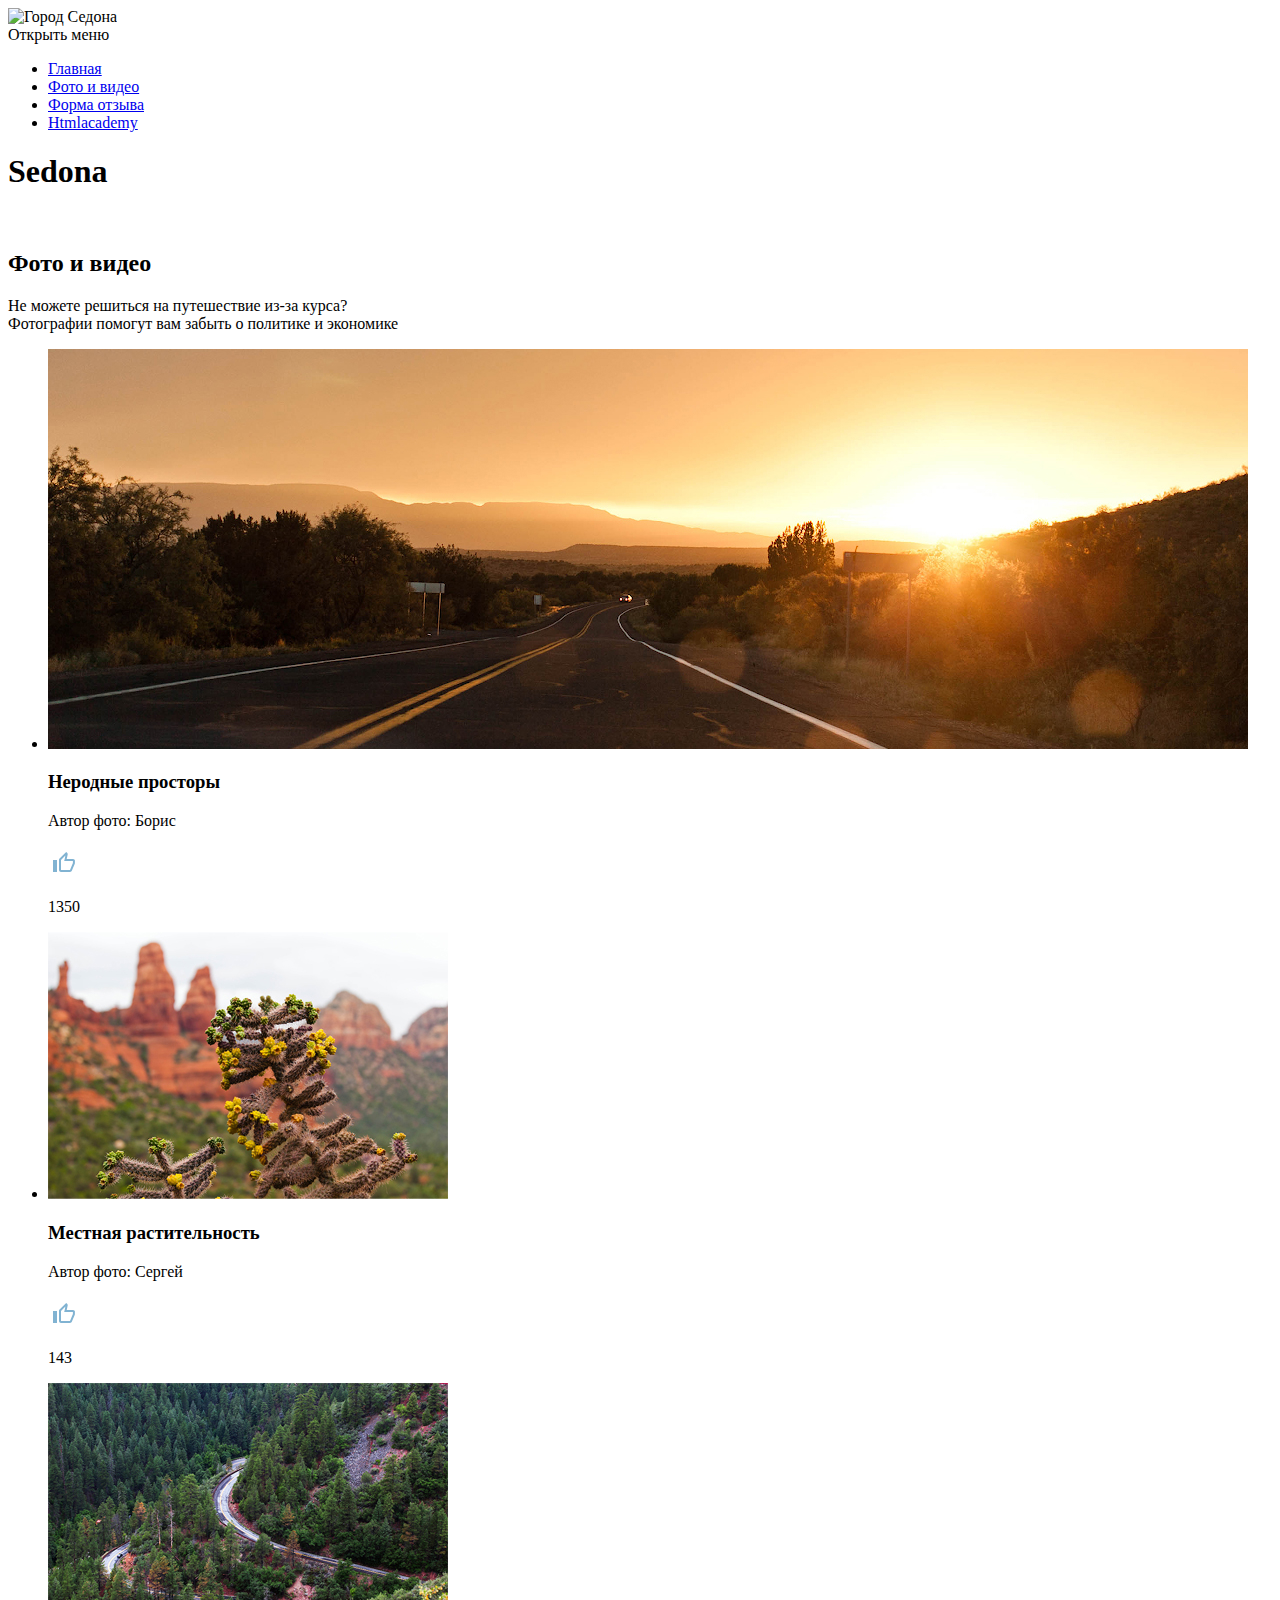
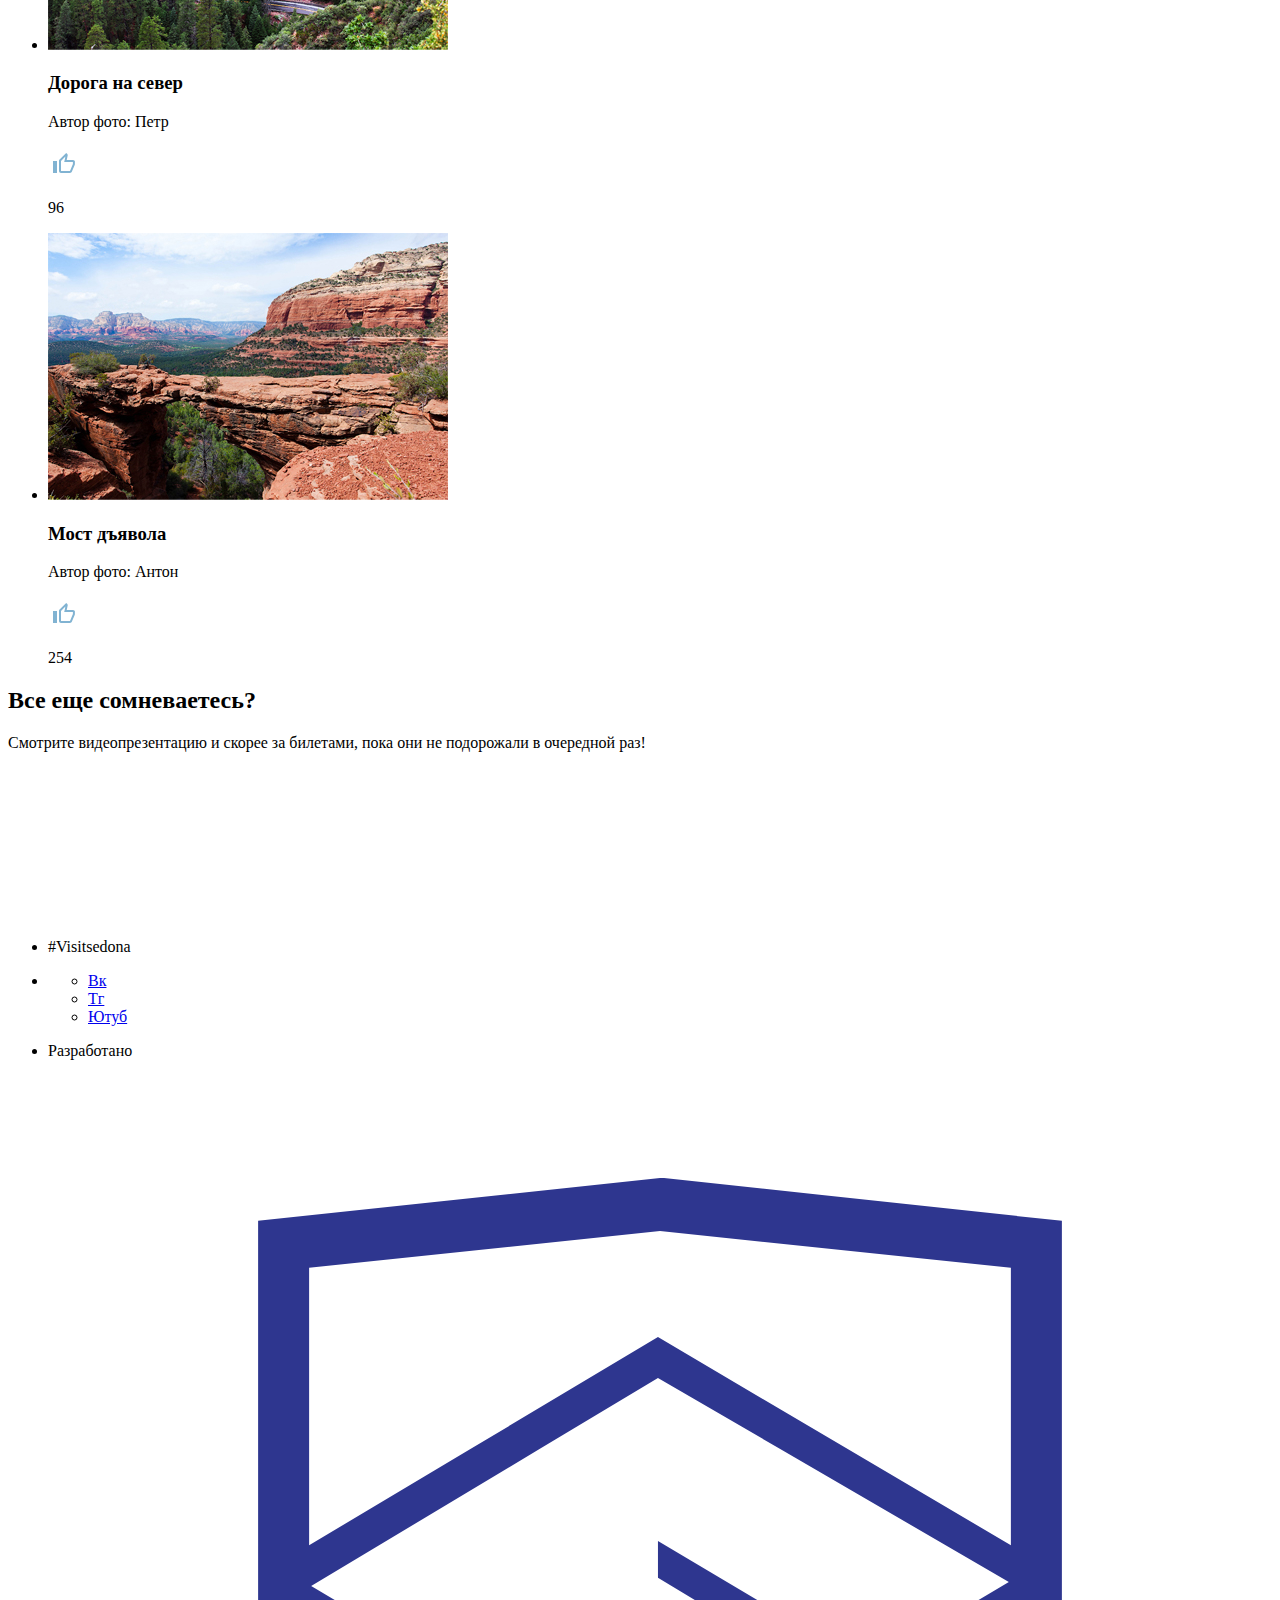
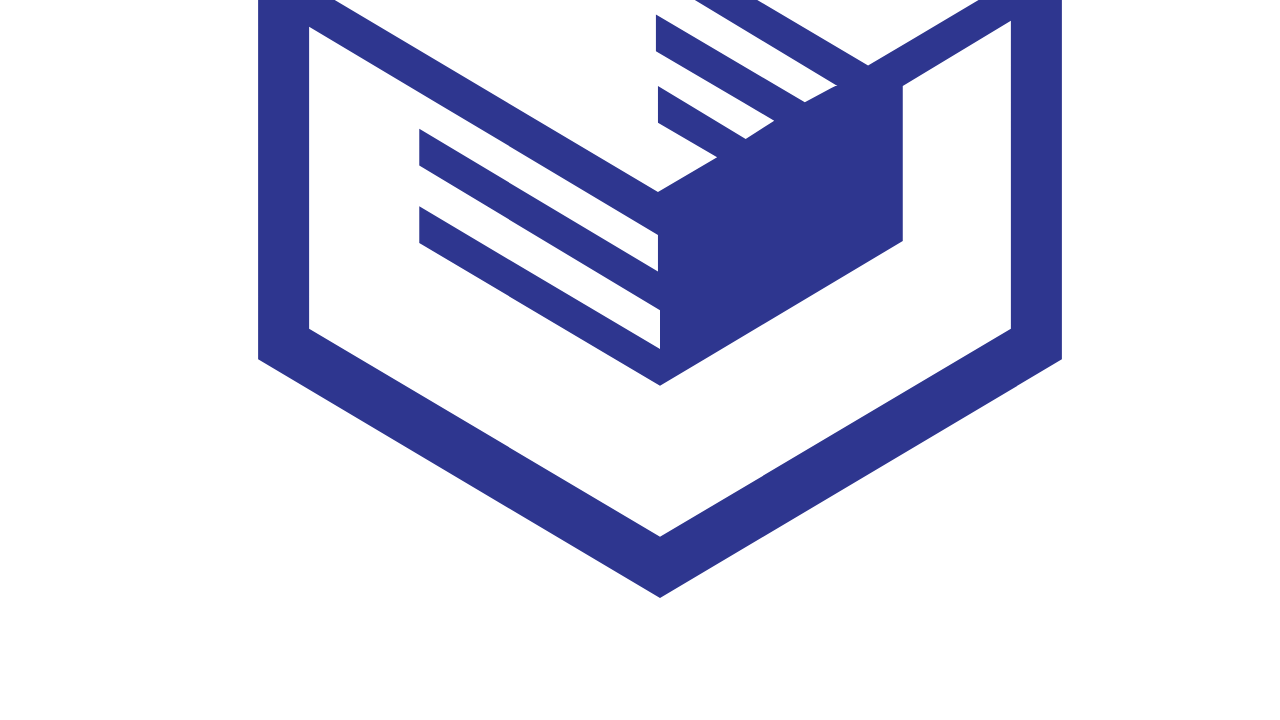
==== source/catalog.html @ a582811b "Внесение корректировок в разметку на всех страницах" ====
<!DOCTYPE html>
<html class="page" lang="ru">
  <head>
    <meta charset="utf-8">
    <title>Sedona | Галерея</title>
  </head>
  <body class="page__body">

    <header class="header">
      <div class="header__logo">
        <img src="./img/logo.svg" alt="Город Седона">
      </div>

      <nav class="header__nav nav">
        <buttom class="nav__toggle" type="button">
          <span class="visually-hidden">Открыть меню</span>
        </buttom>
        <ul class="nav__list">
          <li class="nav__item nav__item-active">
            <a class="nav__link" href="./index.html">Главная</a>
          </li>
          <li class="nav__item">
            <a class="nav__link" href="./catalog.html">Фото и видео</a>
          </li>
          <li class="nav__item">
            <a class="nav__link" href="./form.html">Форма отзыва</a>
          </li>
          <li class="nav__item">
            <a class="nav__link" href="#">Htmlacademy</a>
          </li>
        </ul>
      </nav>
    </header>


    <main class="main">

      <section class="intro intro-catalog">
        <h1 class="intro__title">Sedona</h1>
        <img class="Intro__cutter" src="./img/intro-triangle.svg" alt="">
      </section>

      <section class="gallery">
        <div class="container">
          <div class="section__header">
            <h2 class="section__title">Фото и видео</h2>
            <p class="section__description">Не можете решиться на путешествие из-за курса?<br> Фотографии помогут вам забыть о политике и экономике</p>
          </div>

          <ul class="gallery__list">
            <li class="gallery__item card">
              <img class="card__img" src="./img/photo-1-desktop.jpg" alt="Неродные просторы">
              <h3 class="card__title">Неродные просторы</h3>
              <p class="card__author">Автор фото: Борис</p>
              <div class="card__statisticks likes">
                <img class="likes__img" src="./img/like.svg" alt="">
                <p class="likes__number">1350</p>
              </div>
            </li>

            <li class="gallery__item card">
              <img class="card__img" src="./img/photo-2-desktop.jpg" alt="Местная растительность">
              <h3 class="card__title">Местная растительность</h3>
              <p class="card__author">Автор фото: Сергей</p>
              <div class="card__statisticks likes">
                <img class="likes__img" src="./img/like.svg" alt="">
                <p class="likes__number">143</p>
              </div>
            </li>

            <li class="gallery__item card">
              <img class="card__img" src="./img/photo-3-desktop.jpg" alt="Дорога на север">
              <h3 class="card__title">Дорога на север</h3>
              <p class="card__author">Автор фото: Петр</p>
              <div class="card__statisticks likes">
                <img class="likes__img" src="./img/like.svg" alt="">
                <p class="likes__number">96</p>
              </div>
            </li>

            <li class="gallery__item card">
              <img class="card__img" src="./img/photo-4-desktop.jpg" alt="Мост дъявола">
              <h3 class="card__title">Мост дъявола</h3>
              <p class="card__author">Автор фото: Антон</p>
              <div class="card__statisticks likes">
                <img class="likes__img" src="./img/like.svg" alt="">
                <p class="likes__number">254</p>
              </div>
            </li>
          </ul>

        </div>
      </section>

      <section class="trailer">
        <div class="container">
          <div class="section__header">
            <h2 class="section__title">Все еще сомневаетесь?</h2>
            <p class="section__description">Смотрите видеопрезентацию и скорее за билетами, пока они не подорожали в очередной раз!</p>
          </div>

          <video class="trailer__video" src="./"></video>

        </div>
      </section>

    </main>

    <footer class="footer">
      <ul class="footer__list">
        <li class="footer__item hashtag">
          <p class="hashtag__text">#Visitsedona</p>
        </li>
        <li class="footer__item">
          <ul class="social">
            <li class="social__vk">
              <a href="#" target="_blank">
                <span class="visually-hidden">Вк</span>
              </a>
            </li>
            <li class="social__tg">
              <a href="#" target="_blank">
                <span class="visually-hidden">Тг</span>
              </a>
            </li>
            <li class="social__youtube">
              <a href="#" target="_blank">
                <span class="visually-hidden">Ютуб</span>
              </a>
            </li>
          </ul>
        </li>
        <li class="footer__item copyright">
          <p class="copyright__text">Разработано</p>
          <img class="copyright__logo" src="./img/htmlacademy.svg" alt="">
        </li>
      </ul>
    </footer>

  </body>
</html>
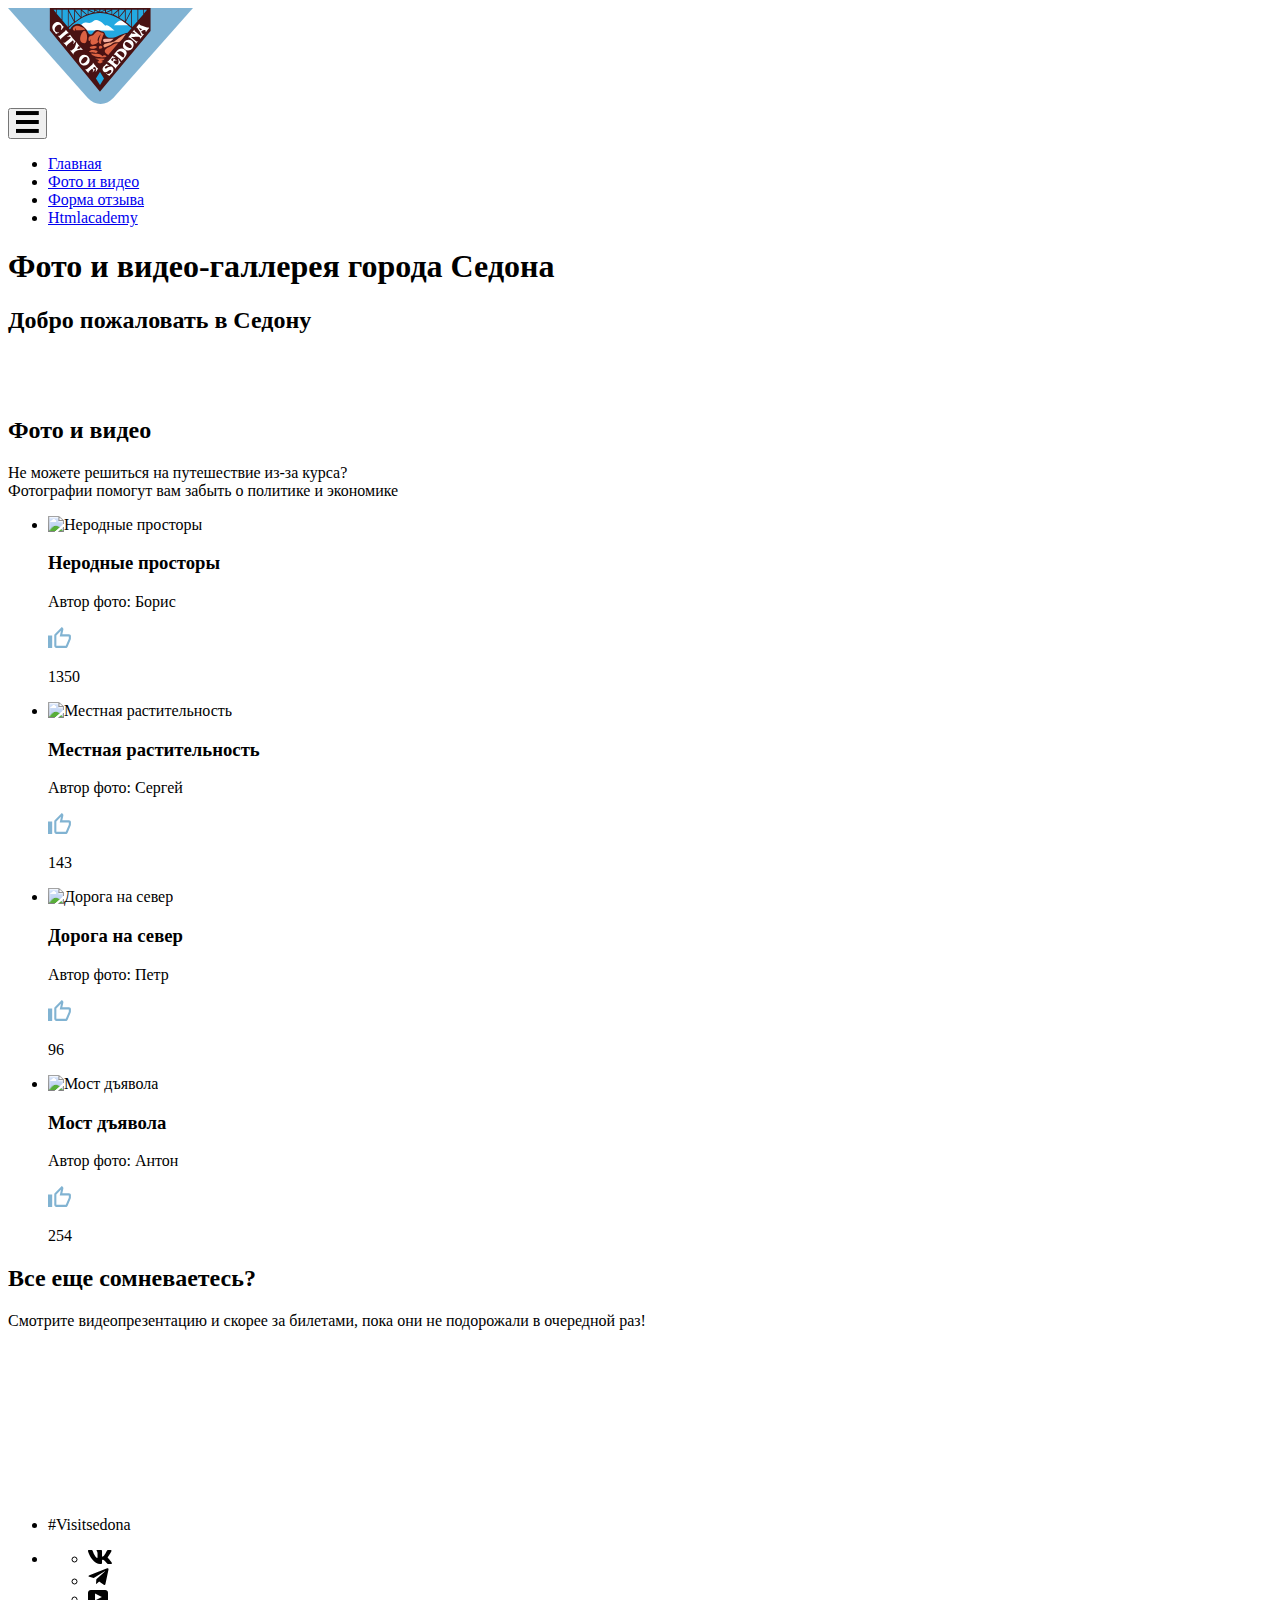
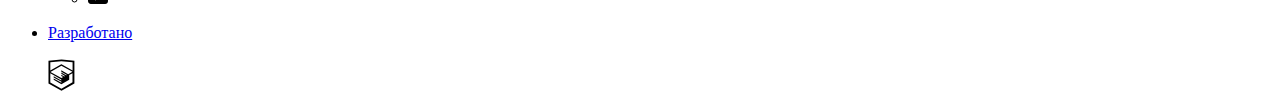
==== commit 2d37abc1: "Внесение корректировок в разметку на 3х страницах" ====
--- a/source/catalog.html
+++ b/source/catalog.html
@@ -6,84 +6,159 @@
   </head>
   <body class="page__body">
 
-    <header class="header">
-      <div class="header__logo">
-        <img src="./img/logo.svg" alt="Город Седона">
-      </div>
-
-      <nav class="header__nav nav">
-        <buttom class="nav__toggle" type="button">
-          <span class="visually-hidden">Открыть меню</span>
-        </buttom>
-        <ul class="nav__list">
-          <li class="nav__item nav__item-active">
-            <a class="nav__link" href="./index.html">Главная</a>
-          </li>
-          <li class="nav__item">
-            <a class="nav__link" href="./catalog.html">Фото и видео</a>
-          </li>
-          <li class="nav__item">
-            <a class="nav__link" href="./form.html">Форма отзыва</a>
-          </li>
-          <li class="nav__item">
-            <a class="nav__link" href="#">Htmlacademy</a>
-          </li>
-        </ul>
-      </nav>
-    </header>
+    <!-- Sprite -->
+
+    <svg display="none">
+      <symbol id="mainlogo-icon" viewBox="0 0 185 96">
+        <path d="M185 0H0L79.8097 90.1011C86.8489 97.9663 98.2503 97.9663 105.289 90.1011L185 0Z" fill="#81B3D3"/>
+      <path d="M42.8296 0.696915L92.0043 58.8395L140.882 1.09515L42.8296 0.696915Z" fill="#23A9E1"/>
+      <path d="M120.954 17.2237C115.898 17.2237 110.941 17.3233 105.884 17.3233C111.833 10.4537 114.51 11.1506 120.954 17.2237Z" fill="white"/>
+      <path d="M80.1071 22.6C88.9307 22.6 97.7544 22.6 106.578 22.6C104.595 21.4052 99.9356 15.5312 97.3579 17.7215C97.1596 17.9207 89.9222 8.86078 85.1633 13.2414C80.9993 17.0246 79.1156 12.7436 74.3568 15.7304C69.1022 19.3145 77.5294 21.4052 80.1071 22.6Z" fill="white"/>
+      <path d="M92.3017 0H41.8381V22.4008L92.0043 83.6298L92.3017 83.2315L142.567 23.0977V0H92.3017ZM54.4292 1.79207H59.8821V18.9163L54.4292 12.4449V1.79207ZM53.6361 11.5489L48.679 5.67488V1.79207H53.6361V11.5489ZM72.7706 8.86077L67.1195 1.79207H72.7706V8.86077ZM66.2272 12.644L60.6752 1.79207H66.2272V12.644ZM60.5761 3.38501L66.0289 14.0379C63.2529 16.1286 61.3692 18.0202 60.5761 18.9163V3.38501ZM67.0203 2.88722L72.5723 9.75681C71.4818 10.3542 70.3912 11.0511 69.4989 11.6484C68.6066 12.2458 67.8135 12.8431 67.0203 13.4405V2.88722ZM73.5637 2.6881L78.3226 6.86959C76.6372 7.5665 75.0509 8.36298 73.5637 9.15945V2.6881ZM79.1157 6.57091L73.762 1.79207H79.7106V6.37179C79.4132 6.37179 79.314 6.47135 79.1157 6.57091ZM98.052 1.79207H103.009L98.052 4.18149V1.79207ZM92.3017 1.79207H96.664L92.3017 3.88281V1.79207ZM91.4094 3.78325L87.2454 1.79207H91.4094V3.78325ZM85.9566 4.28105L80.9003 1.79207H85.9566V4.28105ZM80.4046 2.38942L85.0643 4.67928C83.478 5.07752 81.8917 5.47576 80.4046 5.97355V2.38942ZM86.7497 2.38942L90.1206 3.98237C88.9308 4.08193 87.8403 4.18149 86.6506 4.38061V2.38942H86.7497ZM97.0605 2.48898V4.38061C95.97 4.18149 94.8794 4.08193 93.6897 3.98237L97.0605 2.48898ZM103.505 2.38942V6.07311C102.018 5.57532 100.431 5.07752 98.7459 4.67928L103.505 2.38942ZM104.199 1.79207H110.048L104.695 6.57091C104.496 6.47135 104.397 6.47135 104.199 6.37179V1.79207ZM117.682 1.79207H123.234L117.682 12.644V1.79207ZM111.139 1.79207H116.79L111.139 8.76121V1.79207ZM110.346 2.6881V9.15945C108.858 8.36298 107.272 7.5665 105.587 6.86959L110.346 2.6881ZM116.889 2.88722V13.3409C116.195 12.8431 115.402 12.3453 114.609 11.748C113.617 11.0511 112.428 10.3542 111.238 9.65725L116.889 2.88722ZM123.234 3.38501V18.518C122.144 17.5224 120.359 15.8299 117.781 13.9383L123.234 3.38501ZM124.027 19.3145V1.79207H129.48V13.1418L124.027 19.3145C124.027 19.4141 124.126 19.4141 124.027 19.3145ZM130.273 1.79207H135.23V6.47135L130.273 12.2458V1.79207ZM47.985 1.79207V4.67928L45.5064 1.79207H47.985ZM60.6752 19.9118L60.7744 20.0114C60.7744 20.0114 64.3435 16.1286 69.8955 12.4449C75.15 8.96033 83.0814 4.8784 92.0043 4.97796C100.828 4.97796 108.958 9.15945 114.113 12.644C119.665 16.3277 123.333 20.111 123.432 20.2105L119.566 24.6907C112.725 25.5867 107.768 30.7638 101.125 29.6687C97.7545 29.0713 97.6554 27.1797 96.664 25.1885C95.97 23.6951 94.7803 23.8942 93.194 23.2969C91.806 22.6995 90.9137 21.6044 88.0386 22.2017C85.56 22.7991 85.2626 26.6819 82.09 26.4828C80.4046 26.3832 80.3054 23.9938 77.926 21.007C71.68 13.4405 65.8306 14.5356 61.8649 21.5048L91.9051 57.2466L60.6752 19.9118ZM135.924 5.47576V1.79207H139.097L135.924 5.47576Z" fill="#491213"/>
+      <path d="M87.9395 70.5875L92.0043 64.1161L95.97 70.5875L92.0043 77.0589L87.9395 70.5875Z" fill="#23A9E1"/>
+      <path d="M64.9383 32.1576C65.434 32.755 65.8306 33.4519 65.7315 34.2484C65.6323 34.8457 64.8392 35.8413 65.434 36.0404C66.128 35.1444 66.9212 34.1488 67.6152 33.2528C67.0203 33.0537 62.2615 27.4783 62.2615 26.7814C61.1709 27.3788 60.1795 27.9761 59.0889 28.4739C59.2872 29.1709 60.3778 28.4739 60.9726 28.4739C61.7658 28.5735 62.3606 29.0713 62.9555 29.6687C61.27 31.0625 57.1061 34.6466 56.6103 34.7462C56.4121 34.7462 55.5198 34.1488 55.5198 34.6466C55.5198 34.9453 56.4121 35.6422 56.5112 35.8413C57.2052 36.7374 57.9983 37.6334 58.6923 38.5294C59.2872 38.2307 58.5932 37.8325 58.8906 37.3347C59.188 36.9365 63.7486 33.0537 64.9383 32.1576Z" fill="white"/>
+      <path d="M59.684 25.1885C60.0805 25.0889 60.2788 25.5867 60.6754 25.0889C59.8823 24.0933 59.0891 23.1973 58.296 22.2017C57.8994 21.8035 57.5028 21.3057 57.602 22.2017C57.7011 22.7991 51.5543 27.8766 51.1577 27.9761C50.662 28.1753 50.3646 27.5779 50.0671 28.0757C50.7611 28.9717 51.5543 29.7682 52.2483 30.6642C52.4466 30.9629 52.744 31.2616 52.9423 31.5603C53.2397 31.859 53.1406 30.8634 53.1406 30.9629C53.0414 30.4651 53.6363 30.0669 54.0328 29.7682C55.52 28.4739 59.2874 25.1885 59.684 25.1885Z" fill="white"/>
+      <path d="M50.9593 24.2925C49.1748 24.7902 47.291 24.0933 46.7953 22.3013C46.2996 20.5092 47.3902 18.518 48.8773 17.5224C50.2653 16.5268 52.4465 16.5268 53.2396 18.3189C53.537 19.1154 53.4379 20.0114 53.1405 20.8079C52.9422 21.3057 52.5456 21.8035 53.2396 22.1022C54.1319 21.007 54.925 19.9118 55.8173 18.8167C54.7267 18.2193 54.3302 17.1242 53.537 16.2282C52.6447 15.133 51.455 14.1374 50.067 13.9383C47.1919 13.5401 44.5151 16.5268 44.3168 19.1154C44.2176 20.6088 44.7133 21.903 45.5065 23.0977C46.2996 24.0933 47.3902 24.6907 47.8859 25.8854C48.1833 25.985 50.5627 24.8898 51.1576 24.5911C51.0585 24.4916 51.0585 24.392 50.9593 24.2925C50.9593 24.2925 50.2653 24.4916 50.9593 24.2925Z" fill="white"/>
+      <path d="M89.9224 60.532C88.7327 59.7356 85.9567 55.8527 85.3618 55.2554C85.2627 55.1558 85.1636 54.9567 85.0644 54.8571C85.0644 54.8571 84.767 55.0563 84.8661 55.0563C84.6678 55.1558 84.9653 55.6536 84.767 55.9523C83.9738 57.147 79.0167 60.9303 78.8184 61.1294C78.2236 61.5276 77.6287 60.9303 77.3313 61.4281C78.0253 62.3241 80.1073 64.9126 80.3056 65.0122C80.8013 65.1118 80.4047 64.2157 80.5039 64.0166C80.603 63.6184 83.0816 61.6272 83.9738 60.8307C84.2713 60.532 84.6678 61.2289 84.8661 61.5276C85.1636 62.0254 85.3618 62.5232 85.1636 63.1206C85.0644 63.5188 84.4696 64.0166 84.8661 64.3153C85.461 63.6184 87.2455 61.5276 87.4438 61.3285C87.7413 61.0298 86.849 61.3285 86.9481 61.2289C86.5515 61.4281 86.2541 61.4281 85.8576 61.2289C85.7584 61.1294 84.767 60.1338 84.8661 60.0342C85.2627 59.636 85.8576 59.0386 86.3533 58.9391C87.2455 58.74 87.9396 60.4325 88.0387 61.0298C88.1378 61.6272 88.1378 62.2245 87.9395 62.8219C87.8404 63.2201 87.4438 63.5188 87.9395 63.7179C88.6335 62.7223 89.3275 61.8263 90.0215 60.8307C90.2198 60.6316 90.0215 60.532 89.9224 60.532C90.1207 60.532 89.8233 60.4325 89.9224 60.532Z" fill="white"/>
+      <path d="M79.8097 56.3505C81.9908 54.4589 82.2883 51.273 80.6028 49.0827C78.7191 46.5937 75.2491 45.9964 72.8697 47.9876C70.6886 49.8792 70.3912 52.9655 72.0766 55.2554C74.0594 57.9435 77.232 58.2422 79.8097 56.3505C79.7106 56.4501 80.9994 55.4545 79.8097 56.3505ZM79.314 51.6713C78.7191 53.1647 77.1328 54.7576 75.6457 55.355C73.8611 56.0519 72.5723 54.5585 73.2663 52.7664C73.9603 51.273 75.4474 49.6801 76.9346 49.0827C78.8183 48.3858 80.008 49.9788 79.314 51.6713C79.4131 51.4721 78.9174 52.5673 79.314 51.6713Z" fill="white"/>
+      <path d="M73.4646 41.8149C73.9603 41.9144 74.3569 42.3127 74.7535 41.8149C74.0595 40.9189 73.2663 40.0228 72.5723 39.2263C71.9775 39.525 72.5723 39.7241 72.374 40.2219C72.1758 40.6202 69.7963 41.0184 69.2015 41.118C69.3998 40.5206 70.0938 38.5294 70.3912 38.3303C70.8869 37.9321 71.2835 38.7286 71.68 38.2308C70.7878 37.1356 69.8955 36.0405 69.0032 34.9453C68.7058 34.5471 68.4083 33.9497 68.0118 34.2484C68.0118 34.2484 68.0118 35.7418 67.9126 35.9409C67.8135 36.14 67.0203 39.525 66.0289 40.4211C65.5332 40.8193 63.8478 42.3127 63.3521 42.5118C62.8564 42.7109 62.5589 41.9144 62.1624 42.5118C62.9555 43.5074 63.8478 44.503 64.6409 45.4986C64.7401 45.5981 65.2358 46.3946 65.4341 46.3946C65.9298 46.4942 65.5332 45.4986 65.5332 45.2995C65.7315 44.9012 68.0118 42.6114 69.0032 42.4122C70.1929 42.2131 71.9775 41.7153 73.4646 41.8149C73.068 41.8149 73.762 41.9144 73.4646 41.8149Z" fill="white"/>
+      <path d="M67.2186 22.7991C63.2529 22.5999 64.8392 18.8167 67.6152 18.0202C70.1929 17.2238 75.6457 19.7127 77.3311 21.4052C74.5551 22.3013 70.986 22.1022 68.0117 22.3013C67.8135 19.1154 67.0203 20.2105 67.2186 22.7991Z" fill="#DC6243"/>
+      <path d="M76.6372 35.244C68.111 35.1444 73.8612 22.0026 76.7364 22.7991C80.1072 23.8942 79.7106 35.3435 76.6372 35.244Z" fill="#DC6243"/>
+      <path d="M82.685 30.9629C81.8918 33.4519 80.3055 33.9497 80.5038 30.8634C80.7021 27.3788 82.9824 28.1753 85.3618 26.881C87.3447 25.7859 88.4352 21.7039 91.9052 24.0933C93.4915 25.1885 95.2761 24.2925 95.7718 25.8854C95.7718 25.7859 91.3104 36.14 93.7889 36.14C88.8318 36.14 91.0129 30.266 92.8966 26.2836C91.1121 27.1797 88.1378 32.9541 90.5172 33.8501C89.2284 35.5427 85.3618 37.733 83.3789 36.14C81.8918 35.0449 82.685 32.9541 82.685 30.9629Z" fill="#DC6243"/>
+      <path d="M86.7498 40.5206C83.2798 41.5162 78.7192 39.3259 84.2712 38.2308C87.7412 37.5338 91.4095 38.9277 86.7498 40.5206C86.6507 40.5206 86.8489 40.5206 86.7498 40.5206Z" fill="#DC6243"/>
+      <path d="M91.112 40.421C90.418 38.7285 91.7068 36.8369 93.7888 38.2307C95.5734 39.4255 92.8965 41.3171 91.112 40.421Z" fill="#DC6243"/>
+      <path d="M88.1378 45.0008C85.7584 44.3039 77.7278 44.4034 82.9824 42.2131C84.6678 41.6158 93.0949 42.4122 88.1378 45.0008Z" fill="#DC6243"/>
+      <path d="M98.5478 48.2862C97.1598 47.0915 95.6726 46.992 94.3838 48.2862C92.5992 45.0008 86.155 46.0959 83.0815 45.5981C84.6678 49.6801 97.7546 50.4765 98.5478 48.2862Z" fill="#DC6243"/>
+      <path d="M96.6639 50.7752C93.4914 50.6756 90.0214 50.1778 87.1462 50.8748C89.0299 51.3726 93.4914 52.6668 89.3274 53.762C90.8145 55.9523 93.2931 55.7532 94.8794 53.8615C94.1854 53.5629 93.8879 53.1646 93.2931 52.7664C94.8794 52.4677 96.4656 51.5717 96.6639 50.7752Z" fill="#DC6243"/>
+      <path d="M100.233 46.8924C94.9785 43.8061 96.2673 41.5162 100.63 39.3259C102.91 38.2307 107.867 34.1488 109.949 35.4431C106.677 39.3259 103.406 43.1091 100.233 46.8924Z" fill="#DC6243"/>
+      <path d="M96.4656 39.6246C92.0042 35.0448 103.108 35.4431 104.893 33.8501C106.182 34.2484 115.6 25.5867 117.88 26.1841C116.195 28.0757 112.725 34.2484 110.147 34.2484C108.164 34.2484 106.182 33.9497 104.694 35.3435C102.513 37.4343 98.8451 38.4299 96.4656 39.6246Z" fill="#F49774"/>
+      <path d="M97.9528 34.0493C95.4742 35.3435 93.1939 30.1664 97.457 30.6642C100.233 30.9629 103.108 30.4651 105.686 30.8634C103.703 33.1532 101.026 34.4475 97.9528 34.0493Z" fill="#F4B1A4"/>
+      <path d="M110.445 52.2686C110.643 52.866 110.742 53.5629 110.643 54.2598C110.544 55.1558 109.652 57.147 108.462 56.5497C107.272 55.9523 106.281 54.8572 105.289 53.9611C106.082 53.0651 106.776 52.2686 108.164 52.6668C108.561 52.7664 108.858 52.6668 108.462 52.3682C108.065 52.169 105.388 50.377 105.19 50.5761C104.893 50.8748 105.686 51.4721 105.388 52.0695C105.19 52.4677 104.794 52.866 104.496 53.2642C103.802 52.6668 102.613 51.9699 103.406 50.9743C103.901 50.2774 104.694 49.7796 105.488 49.6801C106.082 49.5805 107.272 50.0783 107.47 49.481C106.38 48.9832 105.289 48.4854 104.199 47.888C104.397 48.6845 100.927 52.3682 100.134 53.3638C100.035 53.4633 99.4399 53.9611 99.4399 54.1602C99.4399 54.5585 100.035 54.2598 100.134 54.2598C100.63 54.0607 106.876 59.3373 107.074 59.7356C107.173 60.0342 106.876 60.3329 107.074 60.4325C107.074 60.4325 107.272 60.6316 107.371 60.6316C107.768 60.1338 111.833 54.658 112.725 54.4589C111.932 53.2642 111.139 52.0695 110.346 50.7752C109.751 51.0739 110.346 51.7708 110.445 52.2686Z" fill="white"/>
+      <path d="M104.298 58.9391C102.216 57.6448 98.746 60.2333 98.2503 60.4325C97.2589 60.9303 96.4657 59.9347 96.9615 58.9391C97.4572 58.1426 98.3494 57.7444 99.2417 57.6448C99.5392 57.6448 100.531 57.8439 100.729 57.6448C100.828 57.4457 100.927 57.4457 100.729 57.3461C99.8366 56.7488 99.0434 56.1514 98.1512 55.6536C97.9529 56.7488 96.7632 57.3461 96.0692 58.043C95.276 58.9391 94.582 59.9347 94.582 61.2289C94.582 62.3241 95.276 63.3197 96.2675 63.917C97.358 64.5144 98.5477 64.0166 99.5392 63.4192C100.134 63.021 100.828 62.5232 101.423 62.2245C102.414 61.7267 103.703 62.125 103.406 63.5188C103.108 64.614 102.018 65.6095 101.026 65.8087C100.431 66.0078 99.7374 65.9082 99.1426 65.7091C98.746 65.6095 98.1512 65.0122 97.9529 65.6095C99.1426 66.406 100.233 67.3021 101.423 68.0985C101.522 67.3021 101.919 67.0034 102.513 66.5056C103.207 65.9082 103.901 65.2113 104.496 64.4148C105.686 62.7223 106.083 60.3329 104.298 58.9391Z" fill="white"/>
+      <path d="M104.298 58.9391C105.29 59.5364 103.703 58.4413 104.298 58.9391V58.9391Z" fill="white"/>
+      <path d="M140.683 19.5136C139.989 20.2105 132.355 17.2237 131.76 16.7259C131.463 16.6264 131.463 15.4317 131.066 15.9295C130.67 16.4273 130.273 16.9251 129.877 17.4229C129.48 17.9207 129.084 18.4185 128.588 18.9163C128.29 19.2149 128.092 19.414 128.588 19.6132C129.381 19.2149 133.942 26.881 133.545 28.0757C132.851 28.4739 126.704 22.9982 126.506 22.6995C126.407 22.5999 126.803 21.7039 126.308 21.8035C126.109 21.8035 125.614 22.6995 125.415 22.8986C125.118 23.2969 124.82 23.5955 124.523 23.9938C124.82 24.4916 125.019 23.9938 125.514 23.9938C125.911 24.0933 127.299 25.288 127.696 25.6863C127.002 25.6863 125.019 25.7858 124.82 25.7858C123.928 25.8854 124.424 25.0889 123.829 24.8898C123.036 25.7858 122.342 26.6819 121.549 27.6775C121.152 28.1753 120.656 28.7726 120.26 29.2704C120.161 29.37 120.26 29.2704 120.26 29.37C120.557 29.6686 120.359 29.5691 120.855 29.37C121.35 29.1709 127.398 34.2484 127.596 34.5471C127.993 34.9453 127.398 35.5426 127.993 35.7418C128.588 35.0448 129.183 34.2484 129.778 33.5515C129.877 33.4519 129.877 33.4519 129.778 33.3523C129.381 32.9541 129.282 33.5515 128.786 33.5515C128.29 33.4519 124.424 30.1664 122.937 28.9717C124.721 28.8722 130.174 28.6731 131.066 28.6731C131.364 28.6731 132.157 29.5691 132.157 29.8678C132.058 30.266 131.661 30.4651 132.256 30.6642C132.752 30.0669 133.248 29.5691 133.743 28.9717L133.942 28.6731C134.041 28.5735 134.041 28.5735 134.14 28.3744L134.338 28.1753C134.735 27.6775 136.123 26.1841 135.924 26.0845C135.429 25.6863 135.23 26.5823 134.636 25.985C134.338 25.7858 133.446 24.1929 133.248 23.7947C132.95 23.3964 133.842 22.8986 134.239 22.6995C135.032 22.2017 137.412 21.5048 137.709 22.9982C137.709 23.2969 137.412 23.496 137.61 23.6951C137.61 23.6951 137.808 23.8942 137.907 23.8942C138.106 23.6951 140.287 21.1066 141.179 19.9118C140.882 19.7127 140.782 19.6132 140.683 19.5136ZM133.347 21.7039C133.446 21.7039 133.545 21.6044 133.347 21.7039C133.049 21.903 132.653 22.2017 132.355 22.5004C131.86 21.6044 131.364 20.7083 130.769 19.8123C131.959 20.3101 133.148 20.8079 134.239 21.3057C134.041 21.4052 133.743 21.5048 133.347 21.7039Z" fill="white"/>
+      <path d="M123.73 32.8545C121.351 30.8634 118.178 31.4607 116.195 33.651C114.312 35.9409 114.51 39.3259 116.79 41.2175C119.07 43.1091 122.441 42.6113 124.325 40.421C126.209 38.1312 126.109 34.7462 123.73 32.8545ZM123.433 39.4255C123.433 39.4255 123.433 39.525 123.433 39.4255C122.144 40.7197 120.062 39.525 118.971 38.7285C117.881 37.9321 115.898 36.14 117.088 34.6466C118.178 33.3523 120.161 34.4475 121.252 35.1444C122.441 35.9409 124.622 37.7329 123.532 39.3259C123.631 39.2263 123.631 39.2263 123.433 39.4255Z" fill="white"/>
+      <path d="M123.73 32.8546C124.92 33.8501 123.433 32.6554 123.73 32.8546V32.8546Z" fill="white"/>
+      <path d="M123.433 39.5254C123.433 39.4254 123.433 39.4254 123.433 39.5254C123.533 39.4254 123.533 39.4254 123.533 39.4254C123.433 39.4254 123.433 39.5254 123.433 39.5254Z" fill="white"/>
+      <path d="M117.187 41.9144C117.286 42.014 117.484 42.2131 117.187 41.9144C114.311 39.7241 110.941 40.3215 108.759 43.0096C107.768 44.2043 106.777 45.399 105.785 46.5937C106.182 47.0915 106.578 46.4942 107.074 46.7928C107.471 47.0915 113.221 51.8704 113.32 52.169C113.518 52.6668 113.023 52.6668 113.419 53.0651C113.617 53.1646 117.881 47.888 118.277 46.8924C119.169 45.1003 118.575 43.2087 117.187 41.9144ZM115.898 48.6845C115.699 48.9831 115.898 48.784 115.204 49.3814C114.906 49.6801 108.859 44.7021 109.057 44.503C109.85 43.6069 111.635 42.91 112.626 43.2087C114.807 43.7065 117.781 46.3946 115.898 48.6845Z" fill="white"/>
+      </symbol>
+      <symbol id="burger-icon" viewBox="0 0 23 22">
+        <g>
+        <path d="M22.9 0H0V4H22.9V0Z"/>
+        <path d="M22.9 9H0V13H22.9V9Z"/>
+        <path d="M22.9 18H0V22H22.9V18Z"/>
+        </g>
+      </symbol>
+      <symbol id="like-icon" viewBox="0 0 22 20">
+        <path d="M12.4 3.6L11.8 6.5L11.2 9H13.7H19.9V11C19.9 11 19.9 11 19.9 11.1L17 18H8V8L12.4 3.6ZM2 10V18V10ZM13.2 0L6.6 6.6C6.2 6.9 6 7.4 6 8V18C6 19.1 6.9 20 8 20H17C17.8 20 18.5 19.5 18.8 18.8L21.8 11.7C21.9 11.5 21.9 11.2 21.9 11V9H22C22 7.9 21.1 7 20 7H13.7L14.7 2.4V2.1C14.7 1.7 14.5 1.3 14.3 1L13.2 0ZM4 8H0V20H4V8Z" fill="#81B3D2"/>
+      </symbol>
+      <symbol id="closebutton-icon" viewBox="0 0 23 22">
+        <path d="M23 2.77477L20.0991 0L11.5 8.22522L2.9009 0L0 2.77477L8.5991 11L0 19.2252L2.9009 22L11.5 13.7748L20.0991 22L23 19.2252L14.4009 11L23 2.77477Z"/>
+      </symbol>
+      <symbol id="htmlacademy-icon" viewBox="0 0 28 33">
+        <path d="M14.1506 0.25H14.0502L0.5 1.58944V25.221L14.0502 32.875L27.5 25.221V1.58944L14.1506 0.25ZM25.5929 11.8266L14.0502 5.32075V5.22507H13.9498L13.8494 5.1294V5.22507L2.40706 11.8266V3.21591L13.9498 2.06782L25.5929 3.21591V11.8266ZM13.9498 6.75587L25.4926 13.1661L20.9758 15.6536L13.8494 11.6353V12.9747L19.7714 16.3233L18.868 16.8017L13.8494 13.9315V15.2709L17.6636 17.4714L16.8606 17.9498L13.8494 16.2276V17.5671L15.7565 18.6195L13.9498 19.6719L2.50743 13.2617L13.9498 6.75587ZM2.40706 14.6968L13.8494 21.2027V22.1595L5.92007 17.6628V19.0022L13.9498 23.5946V24.647L5.92007 20.1503V21.4897L13.9498 26.0821L22.0799 21.3941V16.419L25.4926 14.5055V24.0729L13.9498 30.6745L2.40706 24.1686V14.6968Z"/>
+      </symbol>
+      <symbol id="vklogo-icon" viewBox="0 0 24 14">
+        <path fill-rule="evenodd" clip-rule="evenodd" d="M23.45 0.948C23.616 0.402 23.45 0 22.655 0H20.03C19.362 0 19.054 0.347 18.887 0.73C18.887 0.73 17.552 3.926 15.661 6.002C15.049 6.604 14.771 6.795 14.437 6.795C14.27 6.795 14.019 6.604 14.019 6.057V0.948C14.019 0.292 13.835 0 13.279 0H9.151C8.734 0 8.483 0.304 8.483 0.593C8.483 1.214 9.429 1.358 9.526 3.106V6.904C9.526 7.737 9.373 7.888 9.039 7.888C8.149 7.888 5.984 4.677 4.699 1.003C4.45 0.288 4.198 0 3.527 0H0.9C0.15 0 0 0.347 0 0.73C0 1.412 0.89 4.8 4.145 9.281C6.315 12.341 9.37 14 12.153 14C13.822 14 14.028 13.632 14.028 12.997V10.684C14.028 9.947 14.186 9.8 14.715 9.8C15.105 9.8 15.772 9.992 17.33 11.467C19.11 13.216 19.403 14 20.405 14H23.03C23.78 14 24.156 13.632 23.94 12.904C23.702 12.18 22.852 11.129 21.725 9.882C21.113 9.172 20.195 8.407 19.916 8.024C19.527 7.533 19.638 7.314 19.916 6.877C19.916 6.877 23.116 2.451 23.449 0.948H23.45Z"/>
+      </symbol>
+      <symbol id="tglogo-icon" viewBox="0 0 22 18">
+        <path d="M21.4393 1.62225L18.2705 16.566C18.0313 17.6205 17.408 17.883 16.5223 17.3865L11.6938 13.8285L9.36427 16.0695C9.10627 16.3275 8.89102 16.5428 8.39377 16.5428L8.74102 11.6258L17.6893 3.54C18.0785 3.1935 17.6045 3.00075 17.0848 3.348L6.02227 10.314L1.25977 8.823C0.224021 8.49975 0.205271 7.78725 1.47577 7.29L20.1035 0.113253C20.966 -0.209997 21.7205 0.305253 21.4393 1.623V1.62225Z"/>
+      </symbol>
+      <symbol id="ytlogo-icon" viewBox="0 0 20 14">
+        <path d="M17.1813 0H2.81331C1.30618 0 0 1.3 0 2.8V11.1C0 12.7 1.30618 14 2.81331 14H17.1813C18.7889 14 19.9946 12.7 19.9946 11.2V2.8C20.095 1.3 18.7889 0 17.1813 0ZM7.03326 10.4V3.6L13.8656 7L7.03326 10.4Z"/>
+      </symbol>
+      </svg>
+
+      <header class="header">
+        <svg class="header__logo" width="185" height="96">
+        <use xlink:href="#mainlogo-icon"></use>
+      </svg>
+
+        <nav class="header__nav nav">
+          <button class="header__burger" type="button">
+        <svg class="header__burger__button" width="22.9" height="22">
+          <use xlink:href="#burger-icon"></use>
+        </svg>
+      </button>
+          <ul class="nav__list">
+            <li class="nav__item nav__item-active">
+              <a class="nav__link" href="./index.html">Главная</a>
+            </li>
+            <li class="nav__item">
+              <a class="nav__link" href="./catalog.html">Фото и видео</a>
+            </li>
+            <li class="nav__item">
+              <a class="nav__link" href="./form.html">Форма отзыва</a>
+            </li>
+            <li class="nav__item">
+              <a class="nav__link" href="#">Htmlacademy</a>
+            </li>
+          </ul>
+        </nav>
+      </header>
 
 
     <main class="main">
 
-      <section class="intro intro-catalog">
-        <h1 class="intro__title">Sedona</h1>
-        <img class="Intro__cutter" src="./img/intro-triangle.svg" alt="">
+      <h1>Фото и видео-галлерея города Седона</h1>
+
+      <section class="intro-catalog">
+        <h2 class="visually-hidden">Добро пожаловать в Седону</h2>
+        <img class="intro-catalog__text" src="./img/SEDONA.svg" width="229" height="39" alt="Sedona">
       </section>
 
       <section class="gallery">
         <div class="container">
-          <div class="section__header">
+          <header class="section__header">
             <h2 class="section__title">Фото и видео</h2>
             <p class="section__description">Не можете решиться на путешествие из-за курса?<br> Фотографии помогут вам забыть о политике и экономике</p>
-          </div>
+          </header>
 
           <ul class="gallery__list">
             <li class="gallery__item card">
-              <img class="card__img" src="./img/photo-1-desktop.jpg" alt="Неродные просторы">
+              <img class="card__img" src="#" alt="Неродные просторы">
               <h3 class="card__title">Неродные просторы</h3>
               <p class="card__author">Автор фото: Борис</p>
               <div class="card__statisticks likes">
-                <img class="likes__img" src="./img/like.svg" alt="">
+                <svg class="likes__image" width="23" height="21">
+                  <use xlink:href="#like-icon"></use>
+                </svg>
                 <p class="likes__number">1350</p>
               </div>
             </li>
 
             <li class="gallery__item card">
-              <img class="card__img" src="./img/photo-2-desktop.jpg" alt="Местная растительность">
+              <img class="card__img" src="#" alt="Местная растительность">
               <h3 class="card__title">Местная растительность</h3>
               <p class="card__author">Автор фото: Сергей</p>
               <div class="card__statisticks likes">
-                <img class="likes__img" src="./img/like.svg" alt="">
+                <svg class="likes__image" width="23" height="21">
+                  <use xlink:href="#like-icon"></use>
+                </svg>
                 <p class="likes__number">143</p>
               </div>
             </li>
 
             <li class="gallery__item card">
-              <img class="card__img" src="./img/photo-3-desktop.jpg" alt="Дорога на север">
+              <img class="card__img" src="#" alt="Дорога на север">
               <h3 class="card__title">Дорога на север</h3>
               <p class="card__author">Автор фото: Петр</p>
               <div class="card__statisticks likes">
-                <img class="likes__img" src="./img/like.svg" alt="">
+                <svg class="likes__image" width="23" height="21">
+                  <use xlink:href="#like-icon"></use>
+                </svg>
                 <p class="likes__number">96</p>
               </div>
             </li>
 
             <li class="gallery__item card">
-              <img class="card__img" src="./img/photo-4-desktop.jpg" alt="Мост дъявола">
+              <img class="card__img" src="#" alt="Мост дъявола">
               <h3 class="card__title">Мост дъявола</h3>
               <p class="card__author">Автор фото: Антон</p>
               <div class="card__statisticks likes">
-                <img class="likes__img" src="./img/like.svg" alt="">
+                <svg class="likes__image" width="23" height="21">
+                  <use xlink:href="#like-icon"></use>
+                </svg>
                 <p class="likes__number">254</p>
               </div>
             </li>
@@ -94,12 +169,12 @@
 
       <section class="trailer">
         <div class="container">
-          <div class="section__header">
+          <header class="section__header">
             <h2 class="section__title">Все еще сомневаетесь?</h2>
             <p class="section__description">Смотрите видеопрезентацию и скорее за билетами, пока они не подорожали в очередной раз!</p>
-          </div>
-
-          <video class="trailer__video" src="./"></video>
+          </header>
+
+          <video class="trailer__video" src="#"></video>
 
         </div>
       </section>
@@ -111,28 +186,40 @@
         <li class="footer__item hashtag">
           <p class="hashtag__text">#Visitsedona</p>
         </li>
+
         <li class="footer__item">
           <ul class="social">
-            <li class="social__vk">
-              <a href="#" target="_blank">
-                <span class="visually-hidden">Вк</span>
+            <li class="social__item">
+              <a class="social__link" href="#" target="_blank">
+				<svg class="social__logo" width="24" height="14">
+					<use xlink:href="#vklogo-icon"></use>
+				</svg>
               </a>
             </li>
-            <li class="social__tg">
-              <a href="#" target="_blank">
-                <span class="visually-hidden">Тг</span>
-              </a>
-            </li>
-            <li class="social__youtube">
-              <a href="#" target="_blank">
-                <span class="visually-hidden">Ютуб</span>
-              </a>
-            </li>
+			<li class="social__item">
+				<a class="social__link" href="#" target="_blank">
+				  <svg class="social__logo" width="21" height="17.61">
+					  <use xlink:href="#tglogo-icon"></use>
+				  </svg>
+				</a>
+			  </li>
+			  <li class="social__item">
+				<a class="social__link" href="#" target="_blank">
+				  <svg class="social__logo" width="20" height="14">
+					  <use xlink:href="#ytlogo-icon"></use>
+				  </svg>
+				</a>
+			  </li>
           </ul>
         </li>
+
         <li class="footer__item copyright">
-          <p class="copyright__text">Разработано</p>
-          <img class="copyright__logo" src="./img/htmlacademy.svg" alt="">
+			<a class="copyright__link" href="#" target="_blank">
+				<p class="copyright__text">Разработано</p>
+				<svg class="copyright__logo" width="26.9" height="34.1">
+					<use xlink:href="#htmlacademy-icon"></use>
+				</svg>
+			</a>
         </li>
       </ul>
     </footer>
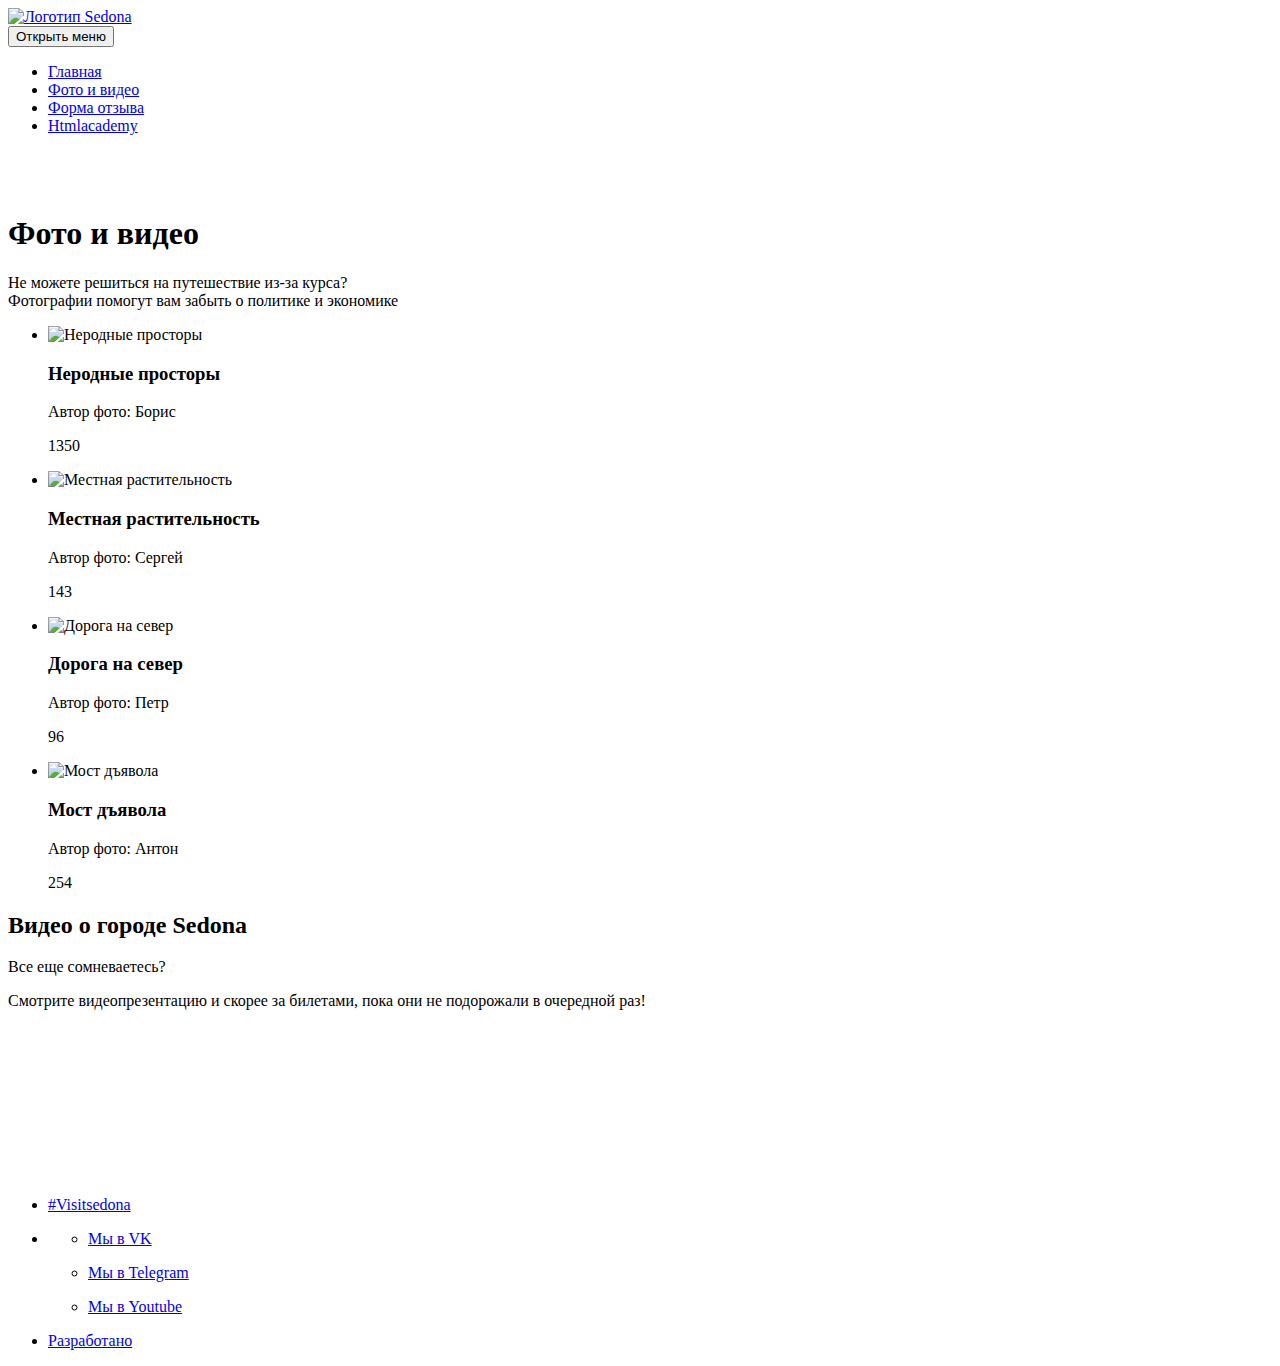
==== commit ad5eef9c: "Внесение правок в разметку на 3х стр по доп замечаниям" ====
--- a/source/catalog.html
+++ b/source/catalog.html
@@ -6,111 +6,43 @@
   </head>
   <body class="page__body">
 
-    <!-- Sprite -->
+    <header class="header">
+      <a href="./index.html" class="nav__link">
+        <img src="./img/mainlogo.svg" width="185" height="96" alt="Логотип Sedona">
+      </a>
 
-    <svg display="none">
-      <symbol id="mainlogo-icon" viewBox="0 0 185 96">
-        <path d="M185 0H0L79.8097 90.1011C86.8489 97.9663 98.2503 97.9663 105.289 90.1011L185 0Z" fill="#81B3D3"/>
-      <path d="M42.8296 0.696915L92.0043 58.8395L140.882 1.09515L42.8296 0.696915Z" fill="#23A9E1"/>
-      <path d="M120.954 17.2237C115.898 17.2237 110.941 17.3233 105.884 17.3233C111.833 10.4537 114.51 11.1506 120.954 17.2237Z" fill="white"/>
-      <path d="M80.1071 22.6C88.9307 22.6 97.7544 22.6 106.578 22.6C104.595 21.4052 99.9356 15.5312 97.3579 17.7215C97.1596 17.9207 89.9222 8.86078 85.1633 13.2414C80.9993 17.0246 79.1156 12.7436 74.3568 15.7304C69.1022 19.3145 77.5294 21.4052 80.1071 22.6Z" fill="white"/>
-      <path d="M92.3017 0H41.8381V22.4008L92.0043 83.6298L92.3017 83.2315L142.567 23.0977V0H92.3017ZM54.4292 1.79207H59.8821V18.9163L54.4292 12.4449V1.79207ZM53.6361 11.5489L48.679 5.67488V1.79207H53.6361V11.5489ZM72.7706 8.86077L67.1195 1.79207H72.7706V8.86077ZM66.2272 12.644L60.6752 1.79207H66.2272V12.644ZM60.5761 3.38501L66.0289 14.0379C63.2529 16.1286 61.3692 18.0202 60.5761 18.9163V3.38501ZM67.0203 2.88722L72.5723 9.75681C71.4818 10.3542 70.3912 11.0511 69.4989 11.6484C68.6066 12.2458 67.8135 12.8431 67.0203 13.4405V2.88722ZM73.5637 2.6881L78.3226 6.86959C76.6372 7.5665 75.0509 8.36298 73.5637 9.15945V2.6881ZM79.1157 6.57091L73.762 1.79207H79.7106V6.37179C79.4132 6.37179 79.314 6.47135 79.1157 6.57091ZM98.052 1.79207H103.009L98.052 4.18149V1.79207ZM92.3017 1.79207H96.664L92.3017 3.88281V1.79207ZM91.4094 3.78325L87.2454 1.79207H91.4094V3.78325ZM85.9566 4.28105L80.9003 1.79207H85.9566V4.28105ZM80.4046 2.38942L85.0643 4.67928C83.478 5.07752 81.8917 5.47576 80.4046 5.97355V2.38942ZM86.7497 2.38942L90.1206 3.98237C88.9308 4.08193 87.8403 4.18149 86.6506 4.38061V2.38942H86.7497ZM97.0605 2.48898V4.38061C95.97 4.18149 94.8794 4.08193 93.6897 3.98237L97.0605 2.48898ZM103.505 2.38942V6.07311C102.018 5.57532 100.431 5.07752 98.7459 4.67928L103.505 2.38942ZM104.199 1.79207H110.048L104.695 6.57091C104.496 6.47135 104.397 6.47135 104.199 6.37179V1.79207ZM117.682 1.79207H123.234L117.682 12.644V1.79207ZM111.139 1.79207H116.79L111.139 8.76121V1.79207ZM110.346 2.6881V9.15945C108.858 8.36298 107.272 7.5665 105.587 6.86959L110.346 2.6881ZM116.889 2.88722V13.3409C116.195 12.8431 115.402 12.3453 114.609 11.748C113.617 11.0511 112.428 10.3542 111.238 9.65725L116.889 2.88722ZM123.234 3.38501V18.518C122.144 17.5224 120.359 15.8299 117.781 13.9383L123.234 3.38501ZM124.027 19.3145V1.79207H129.48V13.1418L124.027 19.3145C124.027 19.4141 124.126 19.4141 124.027 19.3145ZM130.273 1.79207H135.23V6.47135L130.273 12.2458V1.79207ZM47.985 1.79207V4.67928L45.5064 1.79207H47.985ZM60.6752 19.9118L60.7744 20.0114C60.7744 20.0114 64.3435 16.1286 69.8955 12.4449C75.15 8.96033 83.0814 4.8784 92.0043 4.97796C100.828 4.97796 108.958 9.15945 114.113 12.644C119.665 16.3277 123.333 20.111 123.432 20.2105L119.566 24.6907C112.725 25.5867 107.768 30.7638 101.125 29.6687C97.7545 29.0713 97.6554 27.1797 96.664 25.1885C95.97 23.6951 94.7803 23.8942 93.194 23.2969C91.806 22.6995 90.9137 21.6044 88.0386 22.2017C85.56 22.7991 85.2626 26.6819 82.09 26.4828C80.4046 26.3832 80.3054 23.9938 77.926 21.007C71.68 13.4405 65.8306 14.5356 61.8649 21.5048L91.9051 57.2466L60.6752 19.9118ZM135.924 5.47576V1.79207H139.097L135.924 5.47576Z" fill="#491213"/>
-      <path d="M87.9395 70.5875L92.0043 64.1161L95.97 70.5875L92.0043 77.0589L87.9395 70.5875Z" fill="#23A9E1"/>
-      <path d="M64.9383 32.1576C65.434 32.755 65.8306 33.4519 65.7315 34.2484C65.6323 34.8457 64.8392 35.8413 65.434 36.0404C66.128 35.1444 66.9212 34.1488 67.6152 33.2528C67.0203 33.0537 62.2615 27.4783 62.2615 26.7814C61.1709 27.3788 60.1795 27.9761 59.0889 28.4739C59.2872 29.1709 60.3778 28.4739 60.9726 28.4739C61.7658 28.5735 62.3606 29.0713 62.9555 29.6687C61.27 31.0625 57.1061 34.6466 56.6103 34.7462C56.4121 34.7462 55.5198 34.1488 55.5198 34.6466C55.5198 34.9453 56.4121 35.6422 56.5112 35.8413C57.2052 36.7374 57.9983 37.6334 58.6923 38.5294C59.2872 38.2307 58.5932 37.8325 58.8906 37.3347C59.188 36.9365 63.7486 33.0537 64.9383 32.1576Z" fill="white"/>
-      <path d="M59.684 25.1885C60.0805 25.0889 60.2788 25.5867 60.6754 25.0889C59.8823 24.0933 59.0891 23.1973 58.296 22.2017C57.8994 21.8035 57.5028 21.3057 57.602 22.2017C57.7011 22.7991 51.5543 27.8766 51.1577 27.9761C50.662 28.1753 50.3646 27.5779 50.0671 28.0757C50.7611 28.9717 51.5543 29.7682 52.2483 30.6642C52.4466 30.9629 52.744 31.2616 52.9423 31.5603C53.2397 31.859 53.1406 30.8634 53.1406 30.9629C53.0414 30.4651 53.6363 30.0669 54.0328 29.7682C55.52 28.4739 59.2874 25.1885 59.684 25.1885Z" fill="white"/>
-      <path d="M50.9593 24.2925C49.1748 24.7902 47.291 24.0933 46.7953 22.3013C46.2996 20.5092 47.3902 18.518 48.8773 17.5224C50.2653 16.5268 52.4465 16.5268 53.2396 18.3189C53.537 19.1154 53.4379 20.0114 53.1405 20.8079C52.9422 21.3057 52.5456 21.8035 53.2396 22.1022C54.1319 21.007 54.925 19.9118 55.8173 18.8167C54.7267 18.2193 54.3302 17.1242 53.537 16.2282C52.6447 15.133 51.455 14.1374 50.067 13.9383C47.1919 13.5401 44.5151 16.5268 44.3168 19.1154C44.2176 20.6088 44.7133 21.903 45.5065 23.0977C46.2996 24.0933 47.3902 24.6907 47.8859 25.8854C48.1833 25.985 50.5627 24.8898 51.1576 24.5911C51.0585 24.4916 51.0585 24.392 50.9593 24.2925C50.9593 24.2925 50.2653 24.4916 50.9593 24.2925Z" fill="white"/>
-      <path d="M89.9224 60.532C88.7327 59.7356 85.9567 55.8527 85.3618 55.2554C85.2627 55.1558 85.1636 54.9567 85.0644 54.8571C85.0644 54.8571 84.767 55.0563 84.8661 55.0563C84.6678 55.1558 84.9653 55.6536 84.767 55.9523C83.9738 57.147 79.0167 60.9303 78.8184 61.1294C78.2236 61.5276 77.6287 60.9303 77.3313 61.4281C78.0253 62.3241 80.1073 64.9126 80.3056 65.0122C80.8013 65.1118 80.4047 64.2157 80.5039 64.0166C80.603 63.6184 83.0816 61.6272 83.9738 60.8307C84.2713 60.532 84.6678 61.2289 84.8661 61.5276C85.1636 62.0254 85.3618 62.5232 85.1636 63.1206C85.0644 63.5188 84.4696 64.0166 84.8661 64.3153C85.461 63.6184 87.2455 61.5276 87.4438 61.3285C87.7413 61.0298 86.849 61.3285 86.9481 61.2289C86.5515 61.4281 86.2541 61.4281 85.8576 61.2289C85.7584 61.1294 84.767 60.1338 84.8661 60.0342C85.2627 59.636 85.8576 59.0386 86.3533 58.9391C87.2455 58.74 87.9396 60.4325 88.0387 61.0298C88.1378 61.6272 88.1378 62.2245 87.9395 62.8219C87.8404 63.2201 87.4438 63.5188 87.9395 63.7179C88.6335 62.7223 89.3275 61.8263 90.0215 60.8307C90.2198 60.6316 90.0215 60.532 89.9224 60.532C90.1207 60.532 89.8233 60.4325 89.9224 60.532Z" fill="white"/>
-      <path d="M79.8097 56.3505C81.9908 54.4589 82.2883 51.273 80.6028 49.0827C78.7191 46.5937 75.2491 45.9964 72.8697 47.9876C70.6886 49.8792 70.3912 52.9655 72.0766 55.2554C74.0594 57.9435 77.232 58.2422 79.8097 56.3505C79.7106 56.4501 80.9994 55.4545 79.8097 56.3505ZM79.314 51.6713C78.7191 53.1647 77.1328 54.7576 75.6457 55.355C73.8611 56.0519 72.5723 54.5585 73.2663 52.7664C73.9603 51.273 75.4474 49.6801 76.9346 49.0827C78.8183 48.3858 80.008 49.9788 79.314 51.6713C79.4131 51.4721 78.9174 52.5673 79.314 51.6713Z" fill="white"/>
-      <path d="M73.4646 41.8149C73.9603 41.9144 74.3569 42.3127 74.7535 41.8149C74.0595 40.9189 73.2663 40.0228 72.5723 39.2263C71.9775 39.525 72.5723 39.7241 72.374 40.2219C72.1758 40.6202 69.7963 41.0184 69.2015 41.118C69.3998 40.5206 70.0938 38.5294 70.3912 38.3303C70.8869 37.9321 71.2835 38.7286 71.68 38.2308C70.7878 37.1356 69.8955 36.0405 69.0032 34.9453C68.7058 34.5471 68.4083 33.9497 68.0118 34.2484C68.0118 34.2484 68.0118 35.7418 67.9126 35.9409C67.8135 36.14 67.0203 39.525 66.0289 40.4211C65.5332 40.8193 63.8478 42.3127 63.3521 42.5118C62.8564 42.7109 62.5589 41.9144 62.1624 42.5118C62.9555 43.5074 63.8478 44.503 64.6409 45.4986C64.7401 45.5981 65.2358 46.3946 65.4341 46.3946C65.9298 46.4942 65.5332 45.4986 65.5332 45.2995C65.7315 44.9012 68.0118 42.6114 69.0032 42.4122C70.1929 42.2131 71.9775 41.7153 73.4646 41.8149C73.068 41.8149 73.762 41.9144 73.4646 41.8149Z" fill="white"/>
-      <path d="M67.2186 22.7991C63.2529 22.5999 64.8392 18.8167 67.6152 18.0202C70.1929 17.2238 75.6457 19.7127 77.3311 21.4052C74.5551 22.3013 70.986 22.1022 68.0117 22.3013C67.8135 19.1154 67.0203 20.2105 67.2186 22.7991Z" fill="#DC6243"/>
-      <path d="M76.6372 35.244C68.111 35.1444 73.8612 22.0026 76.7364 22.7991C80.1072 23.8942 79.7106 35.3435 76.6372 35.244Z" fill="#DC6243"/>
-      <path d="M82.685 30.9629C81.8918 33.4519 80.3055 33.9497 80.5038 30.8634C80.7021 27.3788 82.9824 28.1753 85.3618 26.881C87.3447 25.7859 88.4352 21.7039 91.9052 24.0933C93.4915 25.1885 95.2761 24.2925 95.7718 25.8854C95.7718 25.7859 91.3104 36.14 93.7889 36.14C88.8318 36.14 91.0129 30.266 92.8966 26.2836C91.1121 27.1797 88.1378 32.9541 90.5172 33.8501C89.2284 35.5427 85.3618 37.733 83.3789 36.14C81.8918 35.0449 82.685 32.9541 82.685 30.9629Z" fill="#DC6243"/>
-      <path d="M86.7498 40.5206C83.2798 41.5162 78.7192 39.3259 84.2712 38.2308C87.7412 37.5338 91.4095 38.9277 86.7498 40.5206C86.6507 40.5206 86.8489 40.5206 86.7498 40.5206Z" fill="#DC6243"/>
-      <path d="M91.112 40.421C90.418 38.7285 91.7068 36.8369 93.7888 38.2307C95.5734 39.4255 92.8965 41.3171 91.112 40.421Z" fill="#DC6243"/>
-      <path d="M88.1378 45.0008C85.7584 44.3039 77.7278 44.4034 82.9824 42.2131C84.6678 41.6158 93.0949 42.4122 88.1378 45.0008Z" fill="#DC6243"/>
-      <path d="M98.5478 48.2862C97.1598 47.0915 95.6726 46.992 94.3838 48.2862C92.5992 45.0008 86.155 46.0959 83.0815 45.5981C84.6678 49.6801 97.7546 50.4765 98.5478 48.2862Z" fill="#DC6243"/>
-      <path d="M96.6639 50.7752C93.4914 50.6756 90.0214 50.1778 87.1462 50.8748C89.0299 51.3726 93.4914 52.6668 89.3274 53.762C90.8145 55.9523 93.2931 55.7532 94.8794 53.8615C94.1854 53.5629 93.8879 53.1646 93.2931 52.7664C94.8794 52.4677 96.4656 51.5717 96.6639 50.7752Z" fill="#DC6243"/>
-      <path d="M100.233 46.8924C94.9785 43.8061 96.2673 41.5162 100.63 39.3259C102.91 38.2307 107.867 34.1488 109.949 35.4431C106.677 39.3259 103.406 43.1091 100.233 46.8924Z" fill="#DC6243"/>
-      <path d="M96.4656 39.6246C92.0042 35.0448 103.108 35.4431 104.893 33.8501C106.182 34.2484 115.6 25.5867 117.88 26.1841C116.195 28.0757 112.725 34.2484 110.147 34.2484C108.164 34.2484 106.182 33.9497 104.694 35.3435C102.513 37.4343 98.8451 38.4299 96.4656 39.6246Z" fill="#F49774"/>
-      <path d="M97.9528 34.0493C95.4742 35.3435 93.1939 30.1664 97.457 30.6642C100.233 30.9629 103.108 30.4651 105.686 30.8634C103.703 33.1532 101.026 34.4475 97.9528 34.0493Z" fill="#F4B1A4"/>
-      <path d="M110.445 52.2686C110.643 52.866 110.742 53.5629 110.643 54.2598C110.544 55.1558 109.652 57.147 108.462 56.5497C107.272 55.9523 106.281 54.8572 105.289 53.9611C106.082 53.0651 106.776 52.2686 108.164 52.6668C108.561 52.7664 108.858 52.6668 108.462 52.3682C108.065 52.169 105.388 50.377 105.19 50.5761C104.893 50.8748 105.686 51.4721 105.388 52.0695C105.19 52.4677 104.794 52.866 104.496 53.2642C103.802 52.6668 102.613 51.9699 103.406 50.9743C103.901 50.2774 104.694 49.7796 105.488 49.6801C106.082 49.5805 107.272 50.0783 107.47 49.481C106.38 48.9832 105.289 48.4854 104.199 47.888C104.397 48.6845 100.927 52.3682 100.134 53.3638C100.035 53.4633 99.4399 53.9611 99.4399 54.1602C99.4399 54.5585 100.035 54.2598 100.134 54.2598C100.63 54.0607 106.876 59.3373 107.074 59.7356C107.173 60.0342 106.876 60.3329 107.074 60.4325C107.074 60.4325 107.272 60.6316 107.371 60.6316C107.768 60.1338 111.833 54.658 112.725 54.4589C111.932 53.2642 111.139 52.0695 110.346 50.7752C109.751 51.0739 110.346 51.7708 110.445 52.2686Z" fill="white"/>
-      <path d="M104.298 58.9391C102.216 57.6448 98.746 60.2333 98.2503 60.4325C97.2589 60.9303 96.4657 59.9347 96.9615 58.9391C97.4572 58.1426 98.3494 57.7444 99.2417 57.6448C99.5392 57.6448 100.531 57.8439 100.729 57.6448C100.828 57.4457 100.927 57.4457 100.729 57.3461C99.8366 56.7488 99.0434 56.1514 98.1512 55.6536C97.9529 56.7488 96.7632 57.3461 96.0692 58.043C95.276 58.9391 94.582 59.9347 94.582 61.2289C94.582 62.3241 95.276 63.3197 96.2675 63.917C97.358 64.5144 98.5477 64.0166 99.5392 63.4192C100.134 63.021 100.828 62.5232 101.423 62.2245C102.414 61.7267 103.703 62.125 103.406 63.5188C103.108 64.614 102.018 65.6095 101.026 65.8087C100.431 66.0078 99.7374 65.9082 99.1426 65.7091C98.746 65.6095 98.1512 65.0122 97.9529 65.6095C99.1426 66.406 100.233 67.3021 101.423 68.0985C101.522 67.3021 101.919 67.0034 102.513 66.5056C103.207 65.9082 103.901 65.2113 104.496 64.4148C105.686 62.7223 106.083 60.3329 104.298 58.9391Z" fill="white"/>
-      <path d="M104.298 58.9391C105.29 59.5364 103.703 58.4413 104.298 58.9391V58.9391Z" fill="white"/>
-      <path d="M140.683 19.5136C139.989 20.2105 132.355 17.2237 131.76 16.7259C131.463 16.6264 131.463 15.4317 131.066 15.9295C130.67 16.4273 130.273 16.9251 129.877 17.4229C129.48 17.9207 129.084 18.4185 128.588 18.9163C128.29 19.2149 128.092 19.414 128.588 19.6132C129.381 19.2149 133.942 26.881 133.545 28.0757C132.851 28.4739 126.704 22.9982 126.506 22.6995C126.407 22.5999 126.803 21.7039 126.308 21.8035C126.109 21.8035 125.614 22.6995 125.415 22.8986C125.118 23.2969 124.82 23.5955 124.523 23.9938C124.82 24.4916 125.019 23.9938 125.514 23.9938C125.911 24.0933 127.299 25.288 127.696 25.6863C127.002 25.6863 125.019 25.7858 124.82 25.7858C123.928 25.8854 124.424 25.0889 123.829 24.8898C123.036 25.7858 122.342 26.6819 121.549 27.6775C121.152 28.1753 120.656 28.7726 120.26 29.2704C120.161 29.37 120.26 29.2704 120.26 29.37C120.557 29.6686 120.359 29.5691 120.855 29.37C121.35 29.1709 127.398 34.2484 127.596 34.5471C127.993 34.9453 127.398 35.5426 127.993 35.7418C128.588 35.0448 129.183 34.2484 129.778 33.5515C129.877 33.4519 129.877 33.4519 129.778 33.3523C129.381 32.9541 129.282 33.5515 128.786 33.5515C128.29 33.4519 124.424 30.1664 122.937 28.9717C124.721 28.8722 130.174 28.6731 131.066 28.6731C131.364 28.6731 132.157 29.5691 132.157 29.8678C132.058 30.266 131.661 30.4651 132.256 30.6642C132.752 30.0669 133.248 29.5691 133.743 28.9717L133.942 28.6731C134.041 28.5735 134.041 28.5735 134.14 28.3744L134.338 28.1753C134.735 27.6775 136.123 26.1841 135.924 26.0845C135.429 25.6863 135.23 26.5823 134.636 25.985C134.338 25.7858 133.446 24.1929 133.248 23.7947C132.95 23.3964 133.842 22.8986 134.239 22.6995C135.032 22.2017 137.412 21.5048 137.709 22.9982C137.709 23.2969 137.412 23.496 137.61 23.6951C137.61 23.6951 137.808 23.8942 137.907 23.8942C138.106 23.6951 140.287 21.1066 141.179 19.9118C140.882 19.7127 140.782 19.6132 140.683 19.5136ZM133.347 21.7039C133.446 21.7039 133.545 21.6044 133.347 21.7039C133.049 21.903 132.653 22.2017 132.355 22.5004C131.86 21.6044 131.364 20.7083 130.769 19.8123C131.959 20.3101 133.148 20.8079 134.239 21.3057C134.041 21.4052 133.743 21.5048 133.347 21.7039Z" fill="white"/>
-      <path d="M123.73 32.8545C121.351 30.8634 118.178 31.4607 116.195 33.651C114.312 35.9409 114.51 39.3259 116.79 41.2175C119.07 43.1091 122.441 42.6113 124.325 40.421C126.209 38.1312 126.109 34.7462 123.73 32.8545ZM123.433 39.4255C123.433 39.4255 123.433 39.525 123.433 39.4255C122.144 40.7197 120.062 39.525 118.971 38.7285C117.881 37.9321 115.898 36.14 117.088 34.6466C118.178 33.3523 120.161 34.4475 121.252 35.1444C122.441 35.9409 124.622 37.7329 123.532 39.3259C123.631 39.2263 123.631 39.2263 123.433 39.4255Z" fill="white"/>
-      <path d="M123.73 32.8546C124.92 33.8501 123.433 32.6554 123.73 32.8546V32.8546Z" fill="white"/>
-      <path d="M123.433 39.5254C123.433 39.4254 123.433 39.4254 123.433 39.5254C123.533 39.4254 123.533 39.4254 123.533 39.4254C123.433 39.4254 123.433 39.5254 123.433 39.5254Z" fill="white"/>
-      <path d="M117.187 41.9144C117.286 42.014 117.484 42.2131 117.187 41.9144C114.311 39.7241 110.941 40.3215 108.759 43.0096C107.768 44.2043 106.777 45.399 105.785 46.5937C106.182 47.0915 106.578 46.4942 107.074 46.7928C107.471 47.0915 113.221 51.8704 113.32 52.169C113.518 52.6668 113.023 52.6668 113.419 53.0651C113.617 53.1646 117.881 47.888 118.277 46.8924C119.169 45.1003 118.575 43.2087 117.187 41.9144ZM115.898 48.6845C115.699 48.9831 115.898 48.784 115.204 49.3814C114.906 49.6801 108.859 44.7021 109.057 44.503C109.85 43.6069 111.635 42.91 112.626 43.2087C114.807 43.7065 117.781 46.3946 115.898 48.6845Z" fill="white"/>
-      </symbol>
-      <symbol id="burger-icon" viewBox="0 0 23 22">
-        <g>
-        <path d="M22.9 0H0V4H22.9V0Z"/>
-        <path d="M22.9 9H0V13H22.9V9Z"/>
-        <path d="M22.9 18H0V22H22.9V18Z"/>
-        </g>
-      </symbol>
-      <symbol id="like-icon" viewBox="0 0 22 20">
-        <path d="M12.4 3.6L11.8 6.5L11.2 9H13.7H19.9V11C19.9 11 19.9 11 19.9 11.1L17 18H8V8L12.4 3.6ZM2 10V18V10ZM13.2 0L6.6 6.6C6.2 6.9 6 7.4 6 8V18C6 19.1 6.9 20 8 20H17C17.8 20 18.5 19.5 18.8 18.8L21.8 11.7C21.9 11.5 21.9 11.2 21.9 11V9H22C22 7.9 21.1 7 20 7H13.7L14.7 2.4V2.1C14.7 1.7 14.5 1.3 14.3 1L13.2 0ZM4 8H0V20H4V8Z" fill="#81B3D2"/>
-      </symbol>
-      <symbol id="closebutton-icon" viewBox="0 0 23 22">
-        <path d="M23 2.77477L20.0991 0L11.5 8.22522L2.9009 0L0 2.77477L8.5991 11L0 19.2252L2.9009 22L11.5 13.7748L20.0991 22L23 19.2252L14.4009 11L23 2.77477Z"/>
-      </symbol>
-      <symbol id="htmlacademy-icon" viewBox="0 0 28 33">
-        <path d="M14.1506 0.25H14.0502L0.5 1.58944V25.221L14.0502 32.875L27.5 25.221V1.58944L14.1506 0.25ZM25.5929 11.8266L14.0502 5.32075V5.22507H13.9498L13.8494 5.1294V5.22507L2.40706 11.8266V3.21591L13.9498 2.06782L25.5929 3.21591V11.8266ZM13.9498 6.75587L25.4926 13.1661L20.9758 15.6536L13.8494 11.6353V12.9747L19.7714 16.3233L18.868 16.8017L13.8494 13.9315V15.2709L17.6636 17.4714L16.8606 17.9498L13.8494 16.2276V17.5671L15.7565 18.6195L13.9498 19.6719L2.50743 13.2617L13.9498 6.75587ZM2.40706 14.6968L13.8494 21.2027V22.1595L5.92007 17.6628V19.0022L13.9498 23.5946V24.647L5.92007 20.1503V21.4897L13.9498 26.0821L22.0799 21.3941V16.419L25.4926 14.5055V24.0729L13.9498 30.6745L2.40706 24.1686V14.6968Z"/>
-      </symbol>
-      <symbol id="vklogo-icon" viewBox="0 0 24 14">
-        <path fill-rule="evenodd" clip-rule="evenodd" d="M23.45 0.948C23.616 0.402 23.45 0 22.655 0H20.03C19.362 0 19.054 0.347 18.887 0.73C18.887 0.73 17.552 3.926 15.661 6.002C15.049 6.604 14.771 6.795 14.437 6.795C14.27 6.795 14.019 6.604 14.019 6.057V0.948C14.019 0.292 13.835 0 13.279 0H9.151C8.734 0 8.483 0.304 8.483 0.593C8.483 1.214 9.429 1.358 9.526 3.106V6.904C9.526 7.737 9.373 7.888 9.039 7.888C8.149 7.888 5.984 4.677 4.699 1.003C4.45 0.288 4.198 0 3.527 0H0.9C0.15 0 0 0.347 0 0.73C0 1.412 0.89 4.8 4.145 9.281C6.315 12.341 9.37 14 12.153 14C13.822 14 14.028 13.632 14.028 12.997V10.684C14.028 9.947 14.186 9.8 14.715 9.8C15.105 9.8 15.772 9.992 17.33 11.467C19.11 13.216 19.403 14 20.405 14H23.03C23.78 14 24.156 13.632 23.94 12.904C23.702 12.18 22.852 11.129 21.725 9.882C21.113 9.172 20.195 8.407 19.916 8.024C19.527 7.533 19.638 7.314 19.916 6.877C19.916 6.877 23.116 2.451 23.449 0.948H23.45Z"/>
-      </symbol>
-      <symbol id="tglogo-icon" viewBox="0 0 22 18">
-        <path d="M21.4393 1.62225L18.2705 16.566C18.0313 17.6205 17.408 17.883 16.5223 17.3865L11.6938 13.8285L9.36427 16.0695C9.10627 16.3275 8.89102 16.5428 8.39377 16.5428L8.74102 11.6258L17.6893 3.54C18.0785 3.1935 17.6045 3.00075 17.0848 3.348L6.02227 10.314L1.25977 8.823C0.224021 8.49975 0.205271 7.78725 1.47577 7.29L20.1035 0.113253C20.966 -0.209997 21.7205 0.305253 21.4393 1.623V1.62225Z"/>
-      </symbol>
-      <symbol id="ytlogo-icon" viewBox="0 0 20 14">
-        <path d="M17.1813 0H2.81331C1.30618 0 0 1.3 0 2.8V11.1C0 12.7 1.30618 14 2.81331 14H17.1813C18.7889 14 19.9946 12.7 19.9946 11.2V2.8C20.095 1.3 18.7889 0 17.1813 0ZM7.03326 10.4V3.6L13.8656 7L7.03326 10.4Z"/>
-      </symbol>
-      </svg>
-
-      <header class="header">
-        <svg class="header__logo" width="185" height="96">
-        <use xlink:href="#mainlogo-icon"></use>
-      </svg>
-
-        <nav class="header__nav nav">
-          <button class="header__burger" type="button">
-        <svg class="header__burger__button" width="22.9" height="22">
-          <use xlink:href="#burger-icon"></use>
-        </svg>
-      </button>
-          <ul class="nav__list">
-            <li class="nav__item nav__item-active">
-              <a class="nav__link" href="./index.html">Главная</a>
-            </li>
-            <li class="nav__item">
-              <a class="nav__link" href="./catalog.html">Фото и видео</a>
-            </li>
-            <li class="nav__item">
-              <a class="nav__link" href="./form.html">Форма отзыва</a>
-            </li>
-            <li class="nav__item">
-              <a class="nav__link" href="#">Htmlacademy</a>
-            </li>
-          </ul>
-        </nav>
-      </header>
+      <nav class="header__nav nav">
+        <button class="header__burger" type="button">
+          <span class="visually-hidden">Открыть меню</span>
+        </button>
+        <ul class="nav__list">
+          <li class="nav__item nav__item-active">
+            <a class="nav__link" href="./index.html">Главная</a>
+          </li>
+          <li class="nav__item">
+            <a class="nav__link" href="./catalog.html">Фото и видео</a>
+          </li>
+          <li class="nav__item">
+            <a class="nav__link" href="./form.html">Форма отзыва</a>
+          </li>
+          <li class="nav__item">
+            <a class="nav__link" href="#">Htmlacademy</a>
+          </li>
+        </ul>
+      </nav>
+    </header>
 
 
     <main class="main">
 
-      <h1>Фото и видео-галлерея города Седона</h1>
-
       <section class="intro-catalog">
-        <h2 class="visually-hidden">Добро пожаловать в Седону</h2>
-        <img class="intro-catalog__text" src="./img/SEDONA.svg" width="229" height="39" alt="Sedona">
+        <img class="intro-catalog__text" src="./img/sedona-main-title.svg" width="229" height="39" alt="Sedona">
       </section>
 
       <section class="gallery">
         <div class="container">
           <header class="section__header">
-            <h2 class="section__title">Фото и видео</h2>
+            <h1 class="section__title">Фото и видео</h1>
             <p class="section__description">Не можете решиться на путешествие из-за курса?<br> Фотографии помогут вам забыть о политике и экономике</p>
           </header>
 
@@ -120,9 +52,6 @@
               <h3 class="card__title">Неродные просторы</h3>
               <p class="card__author">Автор фото: Борис</p>
               <div class="card__statisticks likes">
-                <svg class="likes__image" width="23" height="21">
-                  <use xlink:href="#like-icon"></use>
-                </svg>
                 <p class="likes__number">1350</p>
               </div>
             </li>
@@ -132,9 +61,6 @@
               <h3 class="card__title">Местная растительность</h3>
               <p class="card__author">Автор фото: Сергей</p>
               <div class="card__statisticks likes">
-                <svg class="likes__image" width="23" height="21">
-                  <use xlink:href="#like-icon"></use>
-                </svg>
                 <p class="likes__number">143</p>
               </div>
             </li>
@@ -144,9 +70,6 @@
               <h3 class="card__title">Дорога на север</h3>
               <p class="card__author">Автор фото: Петр</p>
               <div class="card__statisticks likes">
-                <svg class="likes__image" width="23" height="21">
-                  <use xlink:href="#like-icon"></use>
-                </svg>
                 <p class="likes__number">96</p>
               </div>
             </li>
@@ -156,9 +79,6 @@
               <h3 class="card__title">Мост дъявола</h3>
               <p class="card__author">Автор фото: Антон</p>
               <div class="card__statisticks likes">
-                <svg class="likes__image" width="23" height="21">
-                  <use xlink:href="#like-icon"></use>
-                </svg>
                 <p class="likes__number">254</p>
               </div>
             </li>
@@ -170,12 +90,11 @@
       <section class="trailer">
         <div class="container">
           <header class="section__header">
-            <h2 class="section__title">Все еще сомневаетесь?</h2>
+            <h2 class="visually-hidden">Видео о городе Sedona</h2>
+            <p class="section__title">Все еще сомневаетесь?</p>
             <p class="section__description">Смотрите видеопрезентацию и скорее за билетами, пока они не подорожали в очередной раз!</p>
           </header>
-
-          <video class="trailer__video" src="#"></video>
-
+          <video class="trailer__video" src="#" poster="./img/video-poster.png"></video>
         </div>
       </section>
 
@@ -184,42 +103,27 @@
     <footer class="footer">
       <ul class="footer__list">
         <li class="footer__item hashtag">
-          <p class="hashtag__text">#Visitsedona</p>
+          <a class="hashtag__link" href="#">#Visitsedona</a>
         </li>
 
         <li class="footer__item">
           <ul class="social">
             <li class="social__item">
-              <a class="social__link" href="#" target="_blank">
-				<svg class="social__logo" width="24" height="14">
-					<use xlink:href="#vklogo-icon"></use>
-				</svg>
-              </a>
+              <a class="social__link" href="#" target="_blank"><p class="visually-hidden">Мы в VK</p></a>
             </li>
-			<li class="social__item">
-				<a class="social__link" href="#" target="_blank">
-				  <svg class="social__logo" width="21" height="17.61">
-					  <use xlink:href="#tglogo-icon"></use>
-				  </svg>
-				</a>
-			  </li>
-			  <li class="social__item">
-				<a class="social__link" href="#" target="_blank">
-				  <svg class="social__logo" width="20" height="14">
-					  <use xlink:href="#ytlogo-icon"></use>
-				  </svg>
-				</a>
-			  </li>
+            <li class="social__item">
+              <a class="social__link" href="#" target="_blank"><p class="visually-hidden">Мы в Telegram</p></a>
+            </li>
+            <li class="social__item">
+              <a class="social__link" href="#" target="_blank"><p class="visually-hidden">Мы в Youtube</p></a>
+            </li>
           </ul>
         </li>
 
         <li class="footer__item copyright">
-			<a class="copyright__link" href="#" target="_blank">
-				<p class="copyright__text">Разработано</p>
-				<svg class="copyright__logo" width="26.9" height="34.1">
-					<use xlink:href="#htmlacademy-icon"></use>
-				</svg>
-			</a>
+          <a class="copyright__link" href="#" target="_blank">
+            <p class="copyright__text">Разработано</p>
+          </a>
         </li>
       </ul>
     </footer>
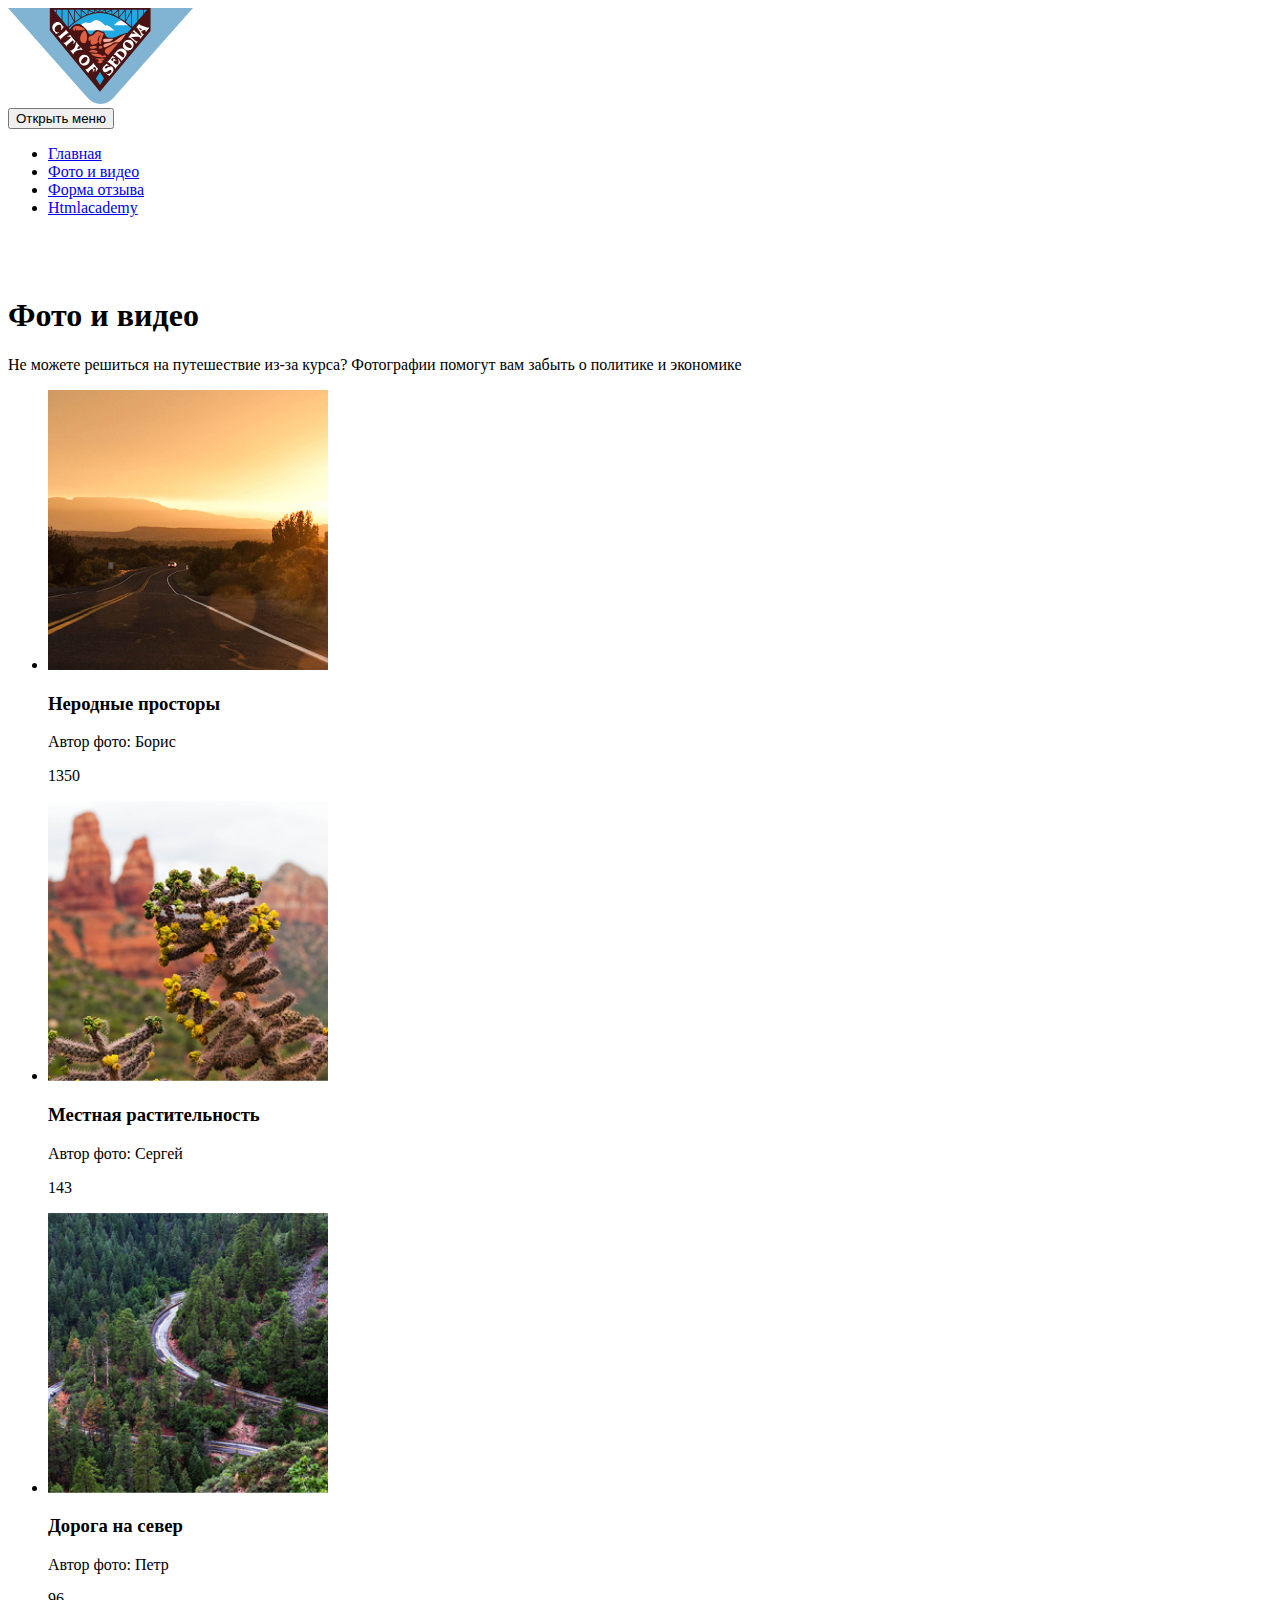
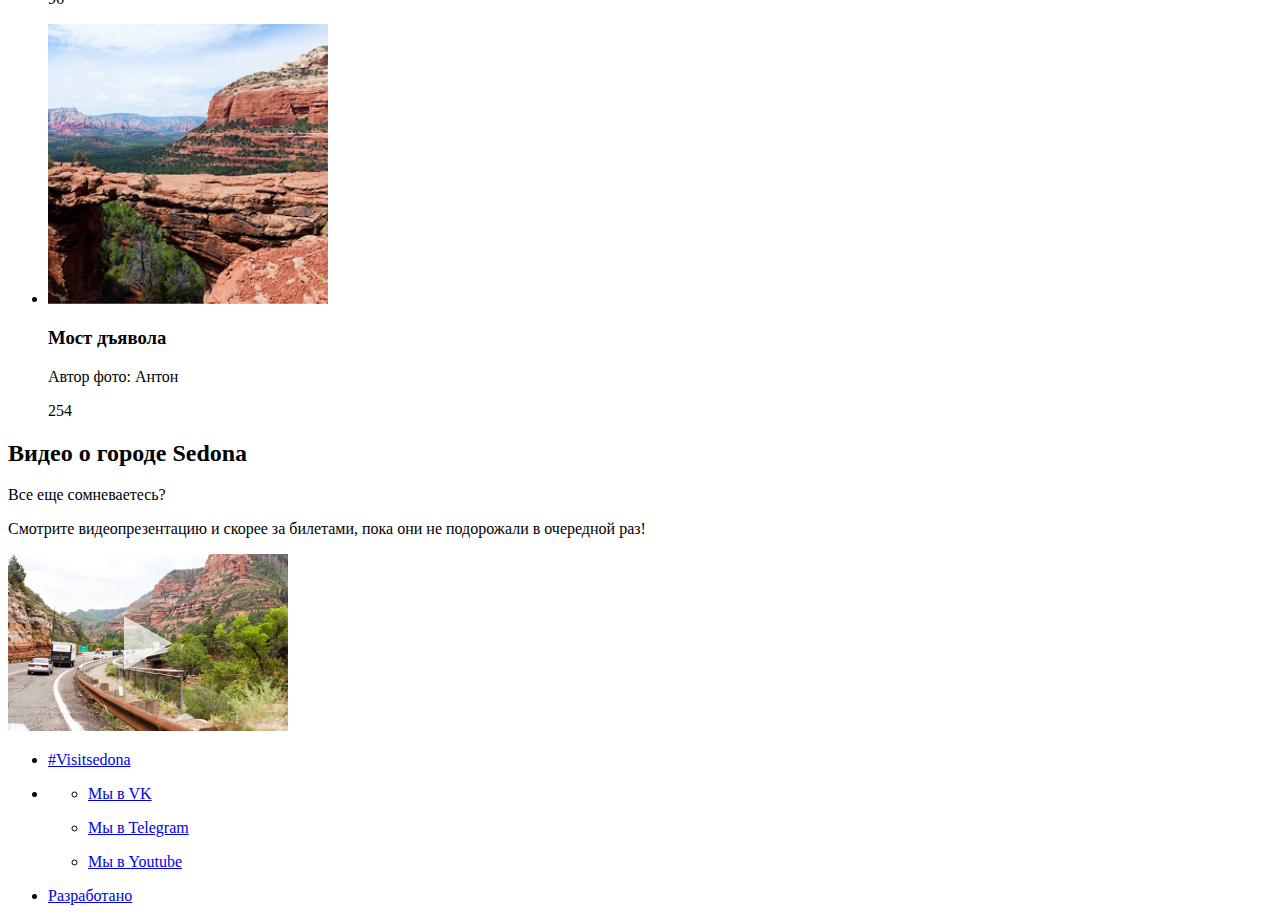
==== commit 34881eff: "Merge pull request #4 from troyanskii-vladimir/module3-task1" ====
--- a/source/catalog.html
+++ b/source/catalog.html
@@ -3,18 +3,20 @@
   <head>
     <meta charset="utf-8">
     <title>Sedona | Галерея</title>
+    <link rel="stylesheet" href="./css/style.css">
   </head>
   <body class="page__body">
 
     <header class="header">
-      <a href="./index.html" class="nav__link">
+      <a class="header__logo" href="./index.html">
         <img src="./img/mainlogo.svg" width="185" height="96" alt="Логотип Sedona">
       </a>
 
-      <nav class="header__nav nav">
-        <button class="header__burger" type="button">
+      <nav class="header__nav nav visually-hidden">
+        <button class="nav__burger" type="button">
           <span class="visually-hidden">Открыть меню</span>
         </button>
+
         <ul class="nav__list">
           <li class="nav__item nav__item-active">
             <a class="nav__link" href="./index.html">Главная</a>
@@ -32,23 +34,21 @@
       </nav>
     </header>
 
-
     <main class="main">
-
-      <section class="intro-catalog">
-        <img class="intro-catalog__text" src="./img/sedona-main-title.svg" width="229" height="39" alt="Sedona">
+      <section class="intro-other">
+        <img class="intro-other__text" src="./img/sedona-main-title.svg" width="229" height="39" alt="Sedona">
       </section>
 
       <section class="gallery">
-        <div class="container">
-          <header class="section__header">
-            <h1 class="section__title">Фото и видео</h1>
-            <p class="section__description">Не можете решиться на путешествие из-за курса?<br> Фотографии помогут вам забыть о политике и экономике</p>
-          </header>
+
+        <header class="section__header section__header-form">
+          <h1 class="section__title section__title-form">Фото и видео</h1>
+          <p class="section__description">Не можете решиться на путешествие из-за курса? Фотографии помогут вам забыть о политике и экономике</p>
+        </header>
 
           <ul class="gallery__list">
             <li class="gallery__item card">
-              <img class="card__img" src="#" alt="Неродные просторы">
+              <img class="card__img" src="./img/photo-1-mobile.jpg" alt="Неродные просторы">
               <h3 class="card__title">Неродные просторы</h3>
               <p class="card__author">Автор фото: Борис</p>
               <div class="card__statisticks likes">
@@ -57,7 +57,7 @@
             </li>
 
             <li class="gallery__item card">
-              <img class="card__img" src="#" alt="Местная растительность">
+              <img class="card__img" src="./img/photo-2-mobile.jpg" alt="Местная растительность">
               <h3 class="card__title">Местная растительность</h3>
               <p class="card__author">Автор фото: Сергей</p>
               <div class="card__statisticks likes">
@@ -66,7 +66,7 @@
             </li>
 
             <li class="gallery__item card">
-              <img class="card__img" src="#" alt="Дорога на север">
+              <img class="card__img" src="./img/photo-3-mobile.jpg" alt="Дорога на север">
               <h3 class="card__title">Дорога на север</h3>
               <p class="card__author">Автор фото: Петр</p>
               <div class="card__statisticks likes">
@@ -75,7 +75,7 @@
             </li>
 
             <li class="gallery__item card">
-              <img class="card__img" src="#" alt="Мост дъявола">
+              <img class="card__img" src="./img/photo-4-mobile.jpg" alt="Мост дъявола">
               <h3 class="card__title">Мост дъявола</h3>
               <p class="card__author">Автор фото: Антон</p>
               <div class="card__statisticks likes">
@@ -84,18 +84,15 @@
             </li>
           </ul>
 
-        </div>
       </section>
 
       <section class="trailer">
-        <div class="container">
-          <header class="section__header">
-            <h2 class="visually-hidden">Видео о городе Sedona</h2>
-            <p class="section__title">Все еще сомневаетесь?</p>
-            <p class="section__description">Смотрите видеопрезентацию и скорее за билетами, пока они не подорожали в очередной раз!</p>
-          </header>
-          <video class="trailer__video" src="#" poster="./img/video-poster.png"></video>
-        </div>
+        <header class="section__header">
+          <h2 class="visually-hidden">Видео о городе Sedona</h2>
+          <p class="section__title">Все еще сомневаетесь?</p>
+          <p class="section__description">Смотрите видеопрезентацию и скорее за билетами, пока они не подорожали в очередной раз!</p>
+        </header>
+        <video class="trailer__video" src="#" poster="./img/video-poster.png"></video>
       </section>
 
     </main>
